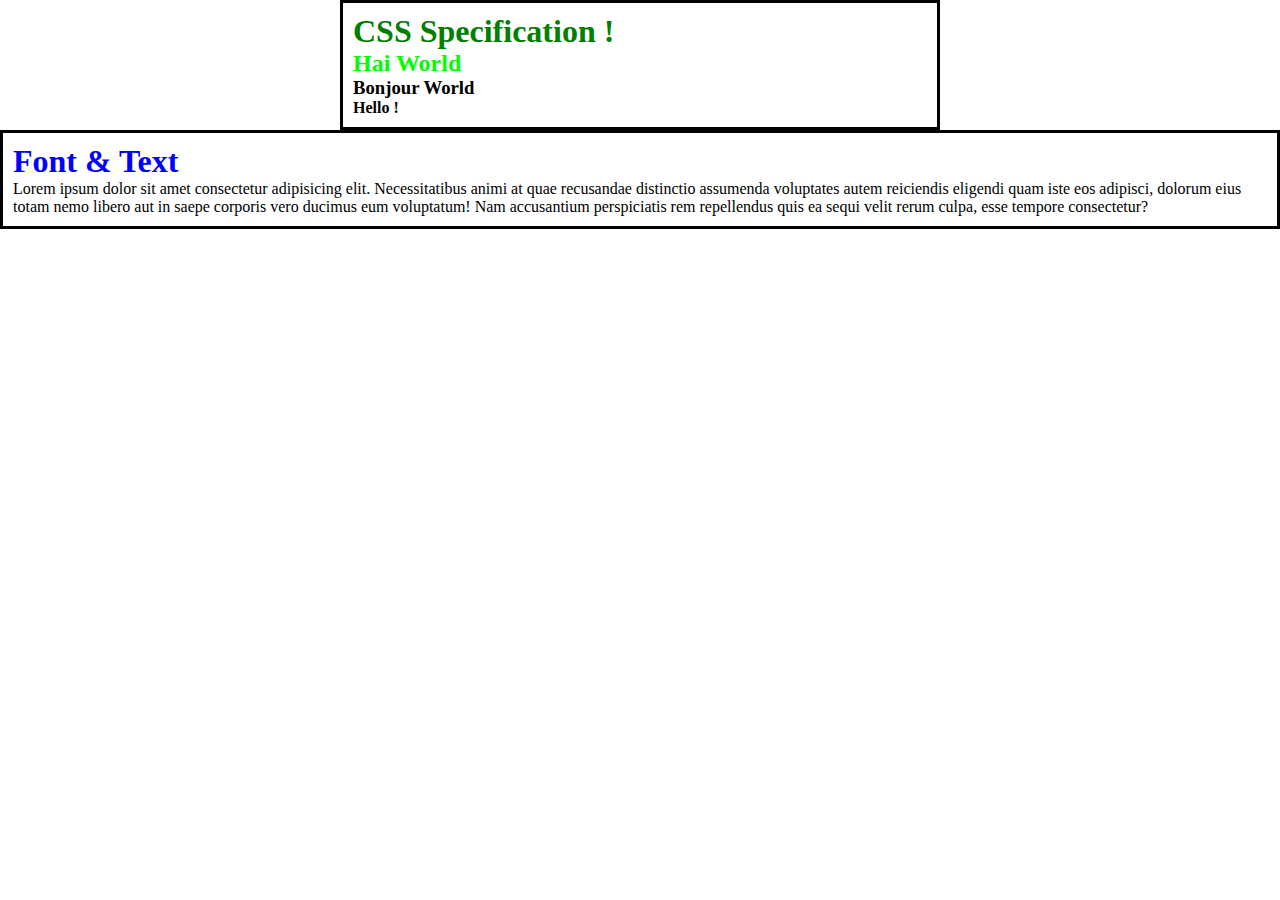
==== index.html @ 728384ba "first commit" ====
<!DOCTYPE html>
<html lang="en">
  <head>
    <meta charset="UTF-8" />
    <meta http-equiv="X-UA-Compatible" content="IE=edge" />
    <meta name="viewport" content="width=device-width, initial-scale=1.0" />
    <title>Document</title>
    <link rel="stylesheet" href="index.css">
  </head>
  <body>
    <div class="container">
      <div class="box">
        <h1 style="color: green;">CSS Specification !</h1>
        <h2 class="hai">Hai World</h2>
        <h3 id="bonjour">Bonjour World</h3>
        <div class="container">
          <h4 class="class-hello" id="id-hello">Hello !</h4>
        </div>
      </div>
    </div>

    <div class="box">
      <h1>Font & Text</h1>
      <p class="font">Lorem ipsum dolor sit amet consectetur adipisicing elit. Necessitatibus animi at quae recusandae distinctio assumenda voluptates autem reiciendis eligendi quam iste eos adipisci, dolorum eius totam nemo libero aut in saepe corporis vero ducimus eum voluptatum! Nam accusantium perspiciatis rem repellendus quis ea sequi velit rerum culpa, esse tempore consectetur?</p>
    </div>
  </body>
</html>
---- index.css ----
* {
  margin: 0px;
  padding: 0px;
}

.container {
  width: 600px;
  margin: auto;
}

.box {
  border: 3px solid black;
  padding: 10px;
}

h1 {
  color: blue;
}

.hai {
  color: lime;
}

.bonjour {
  color: brown;
}

/* .class-hello {

} */
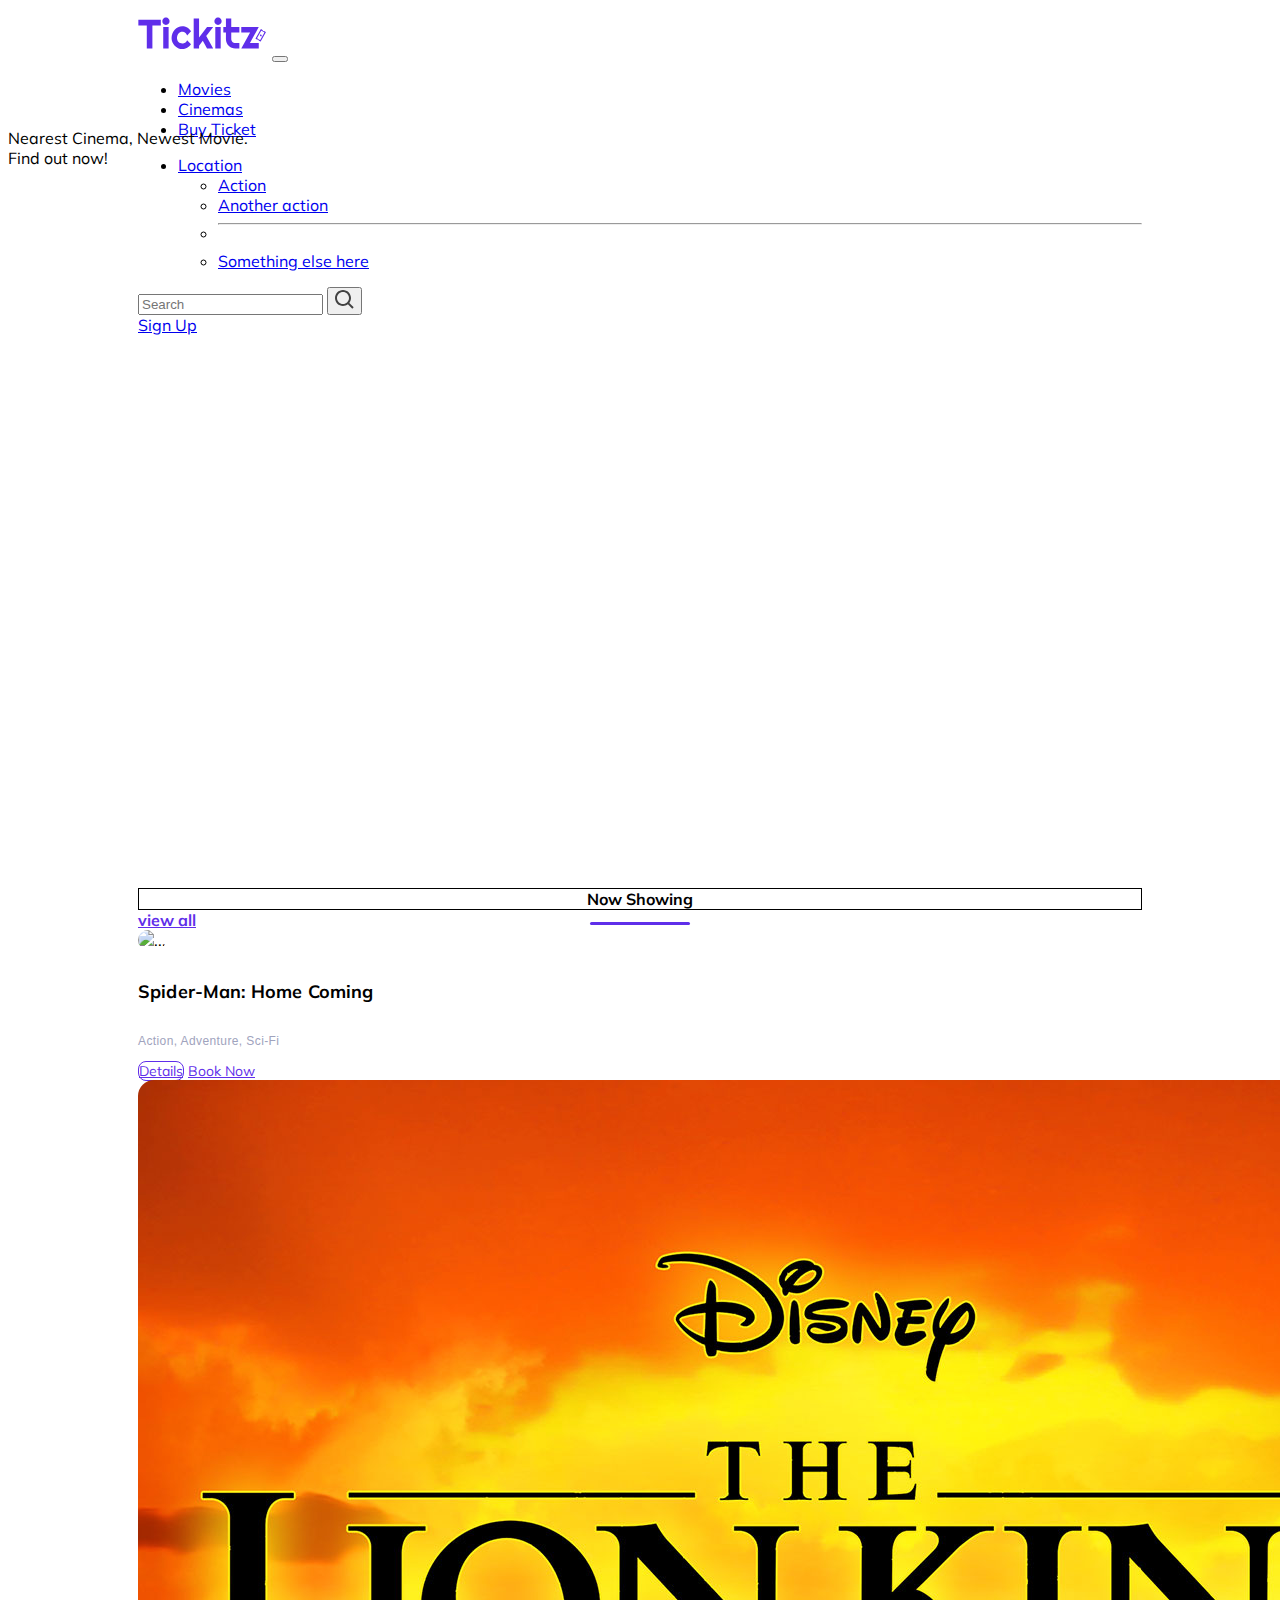
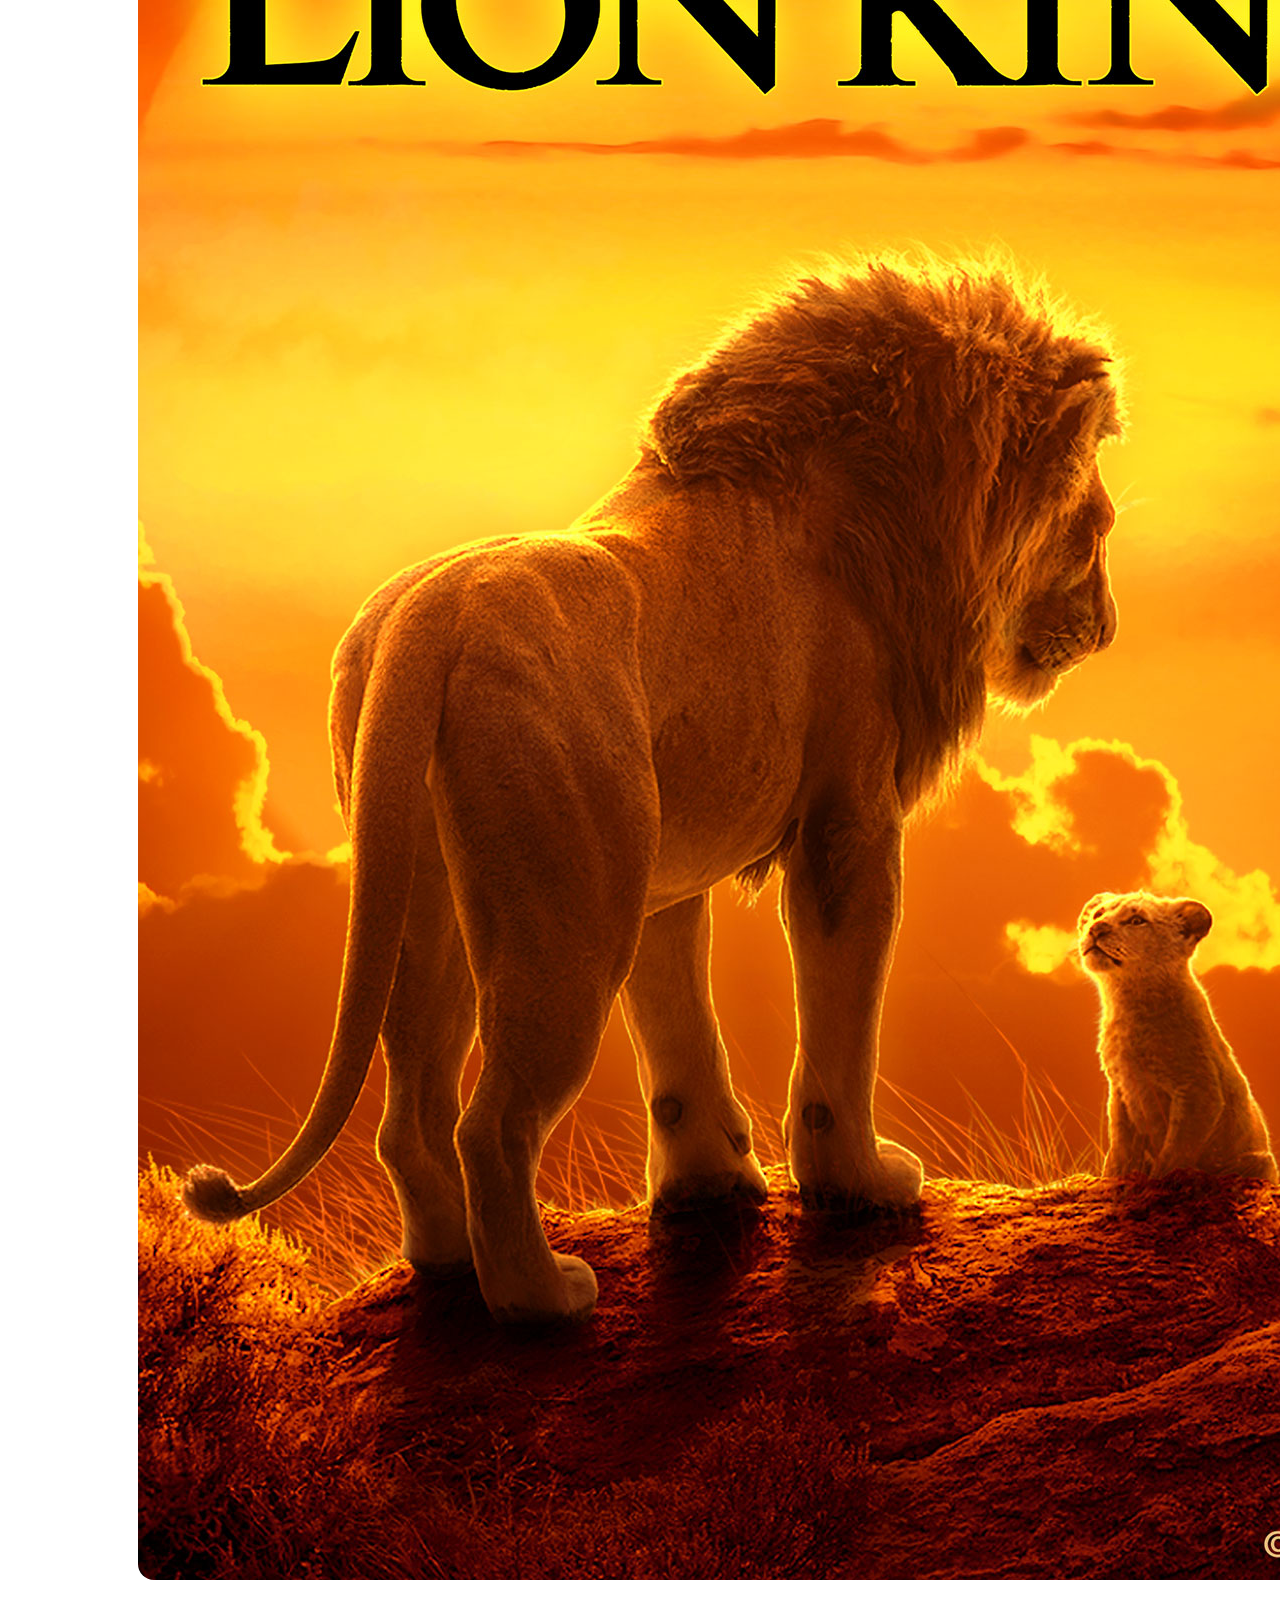
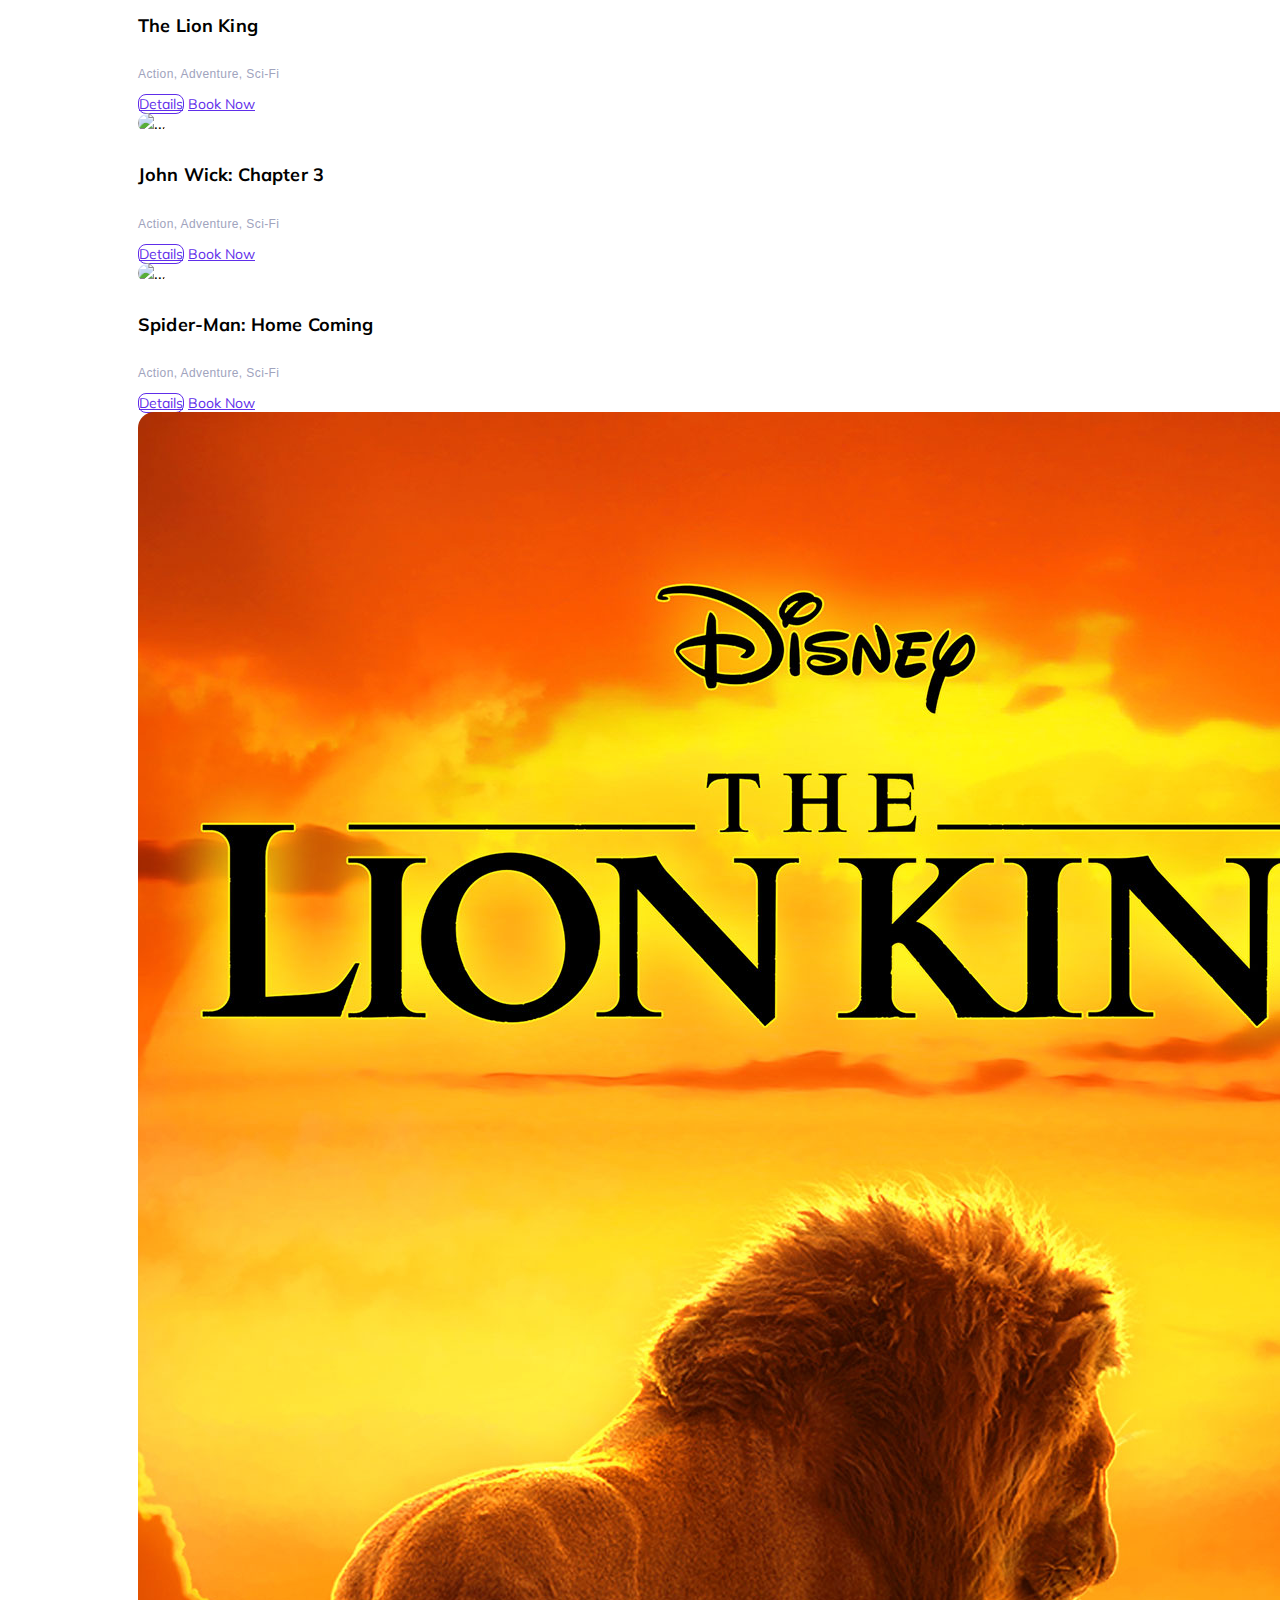
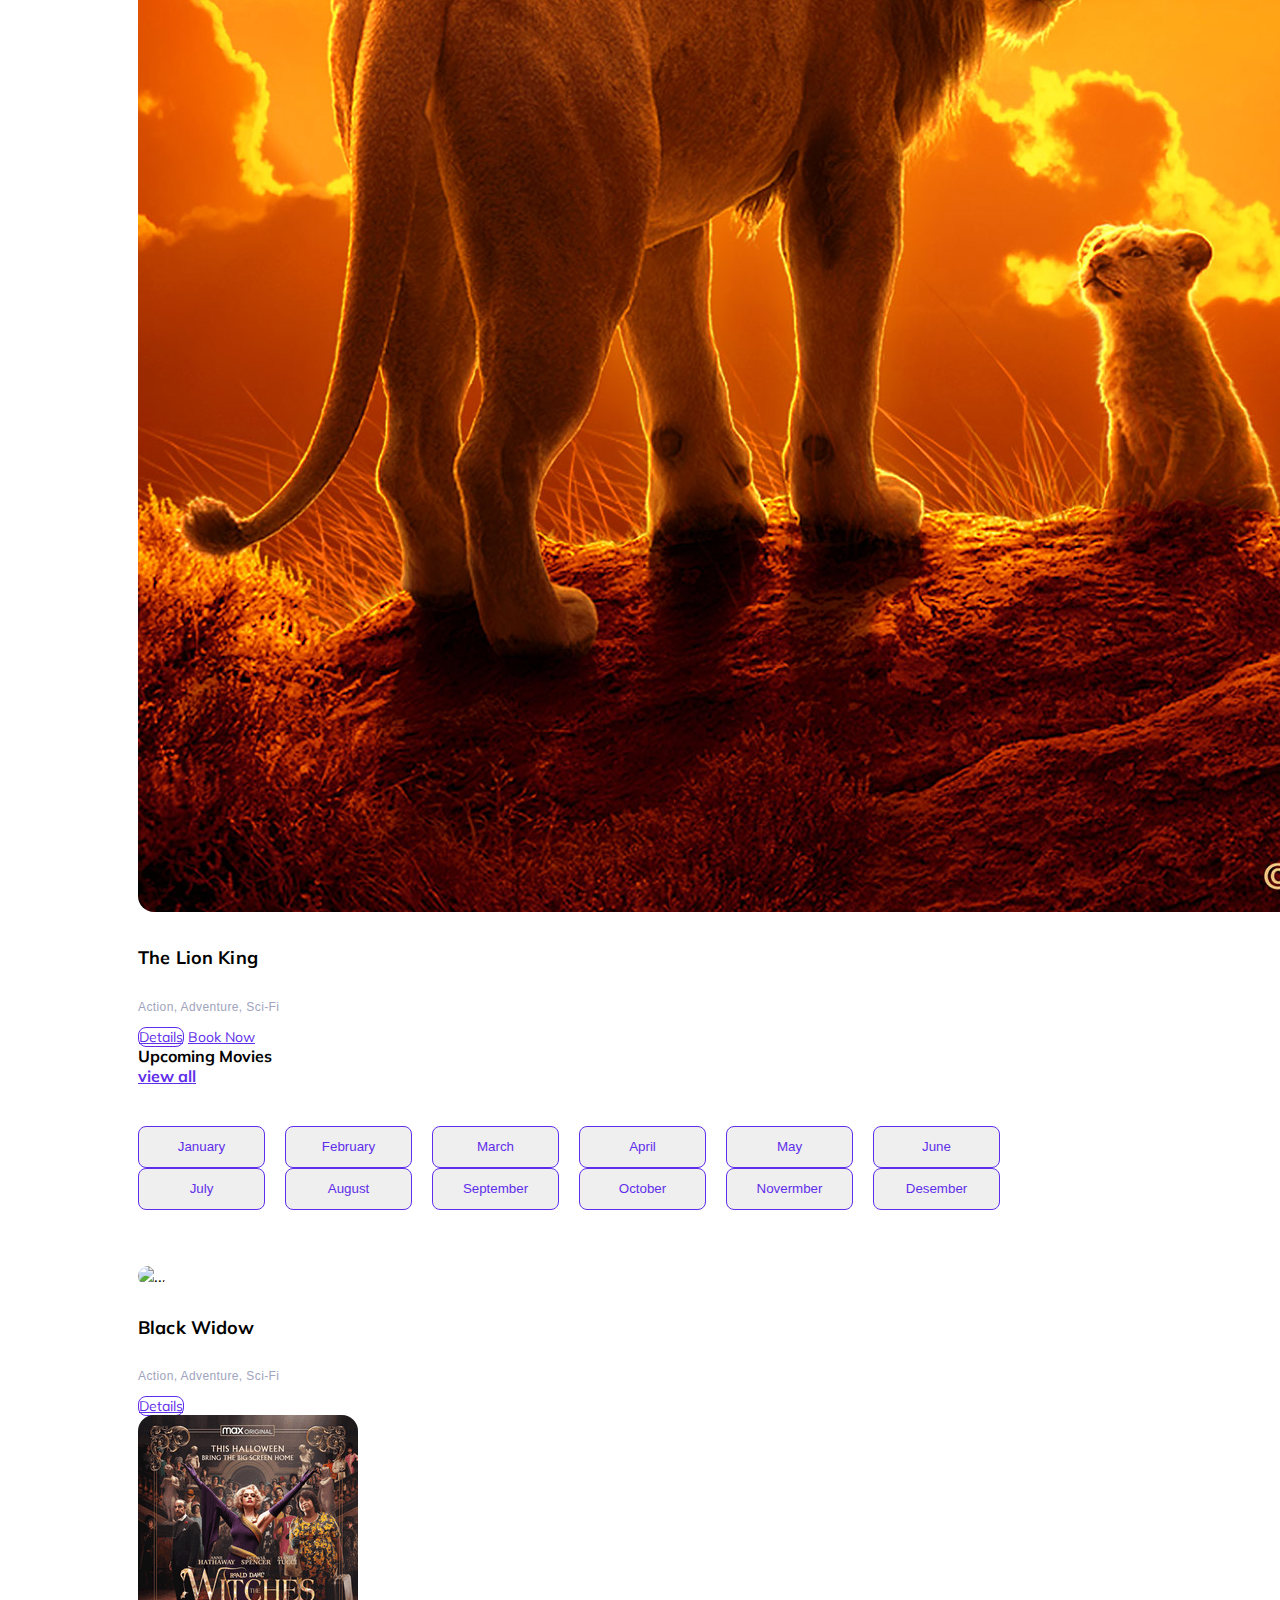
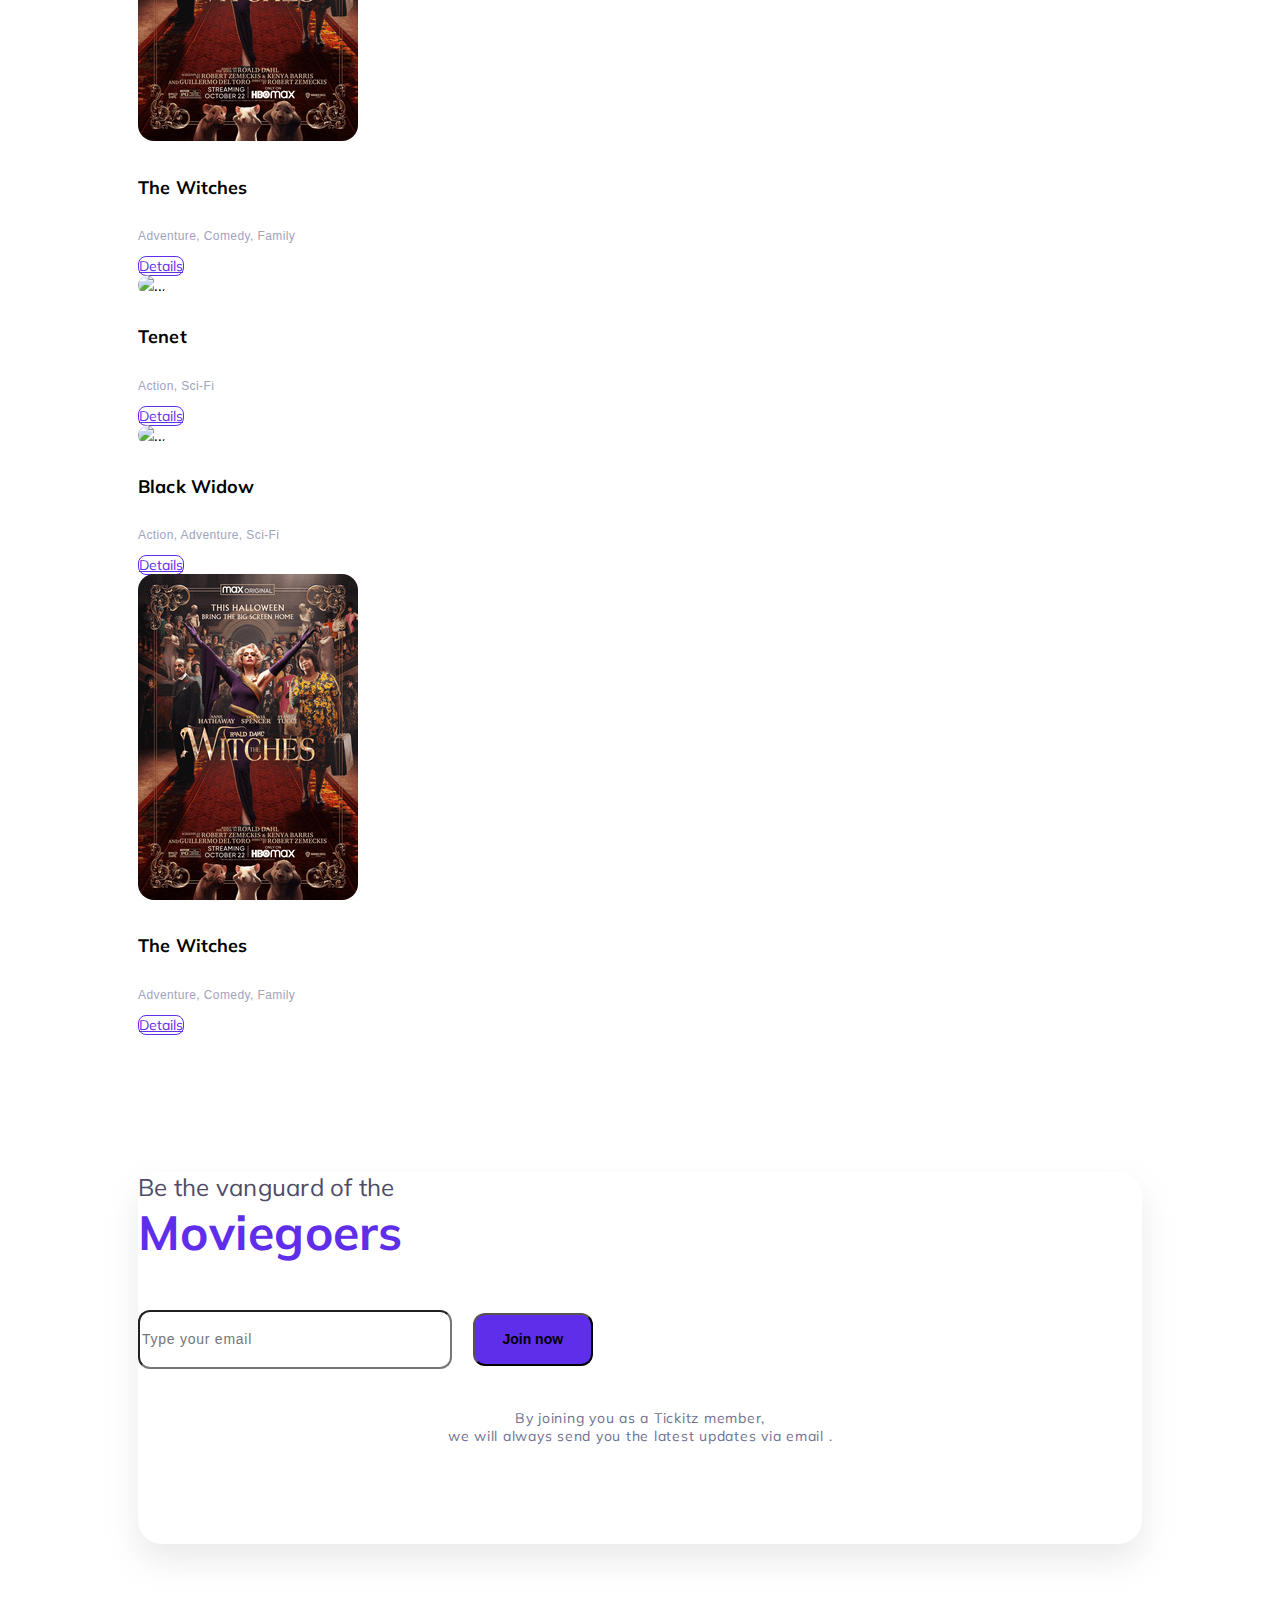
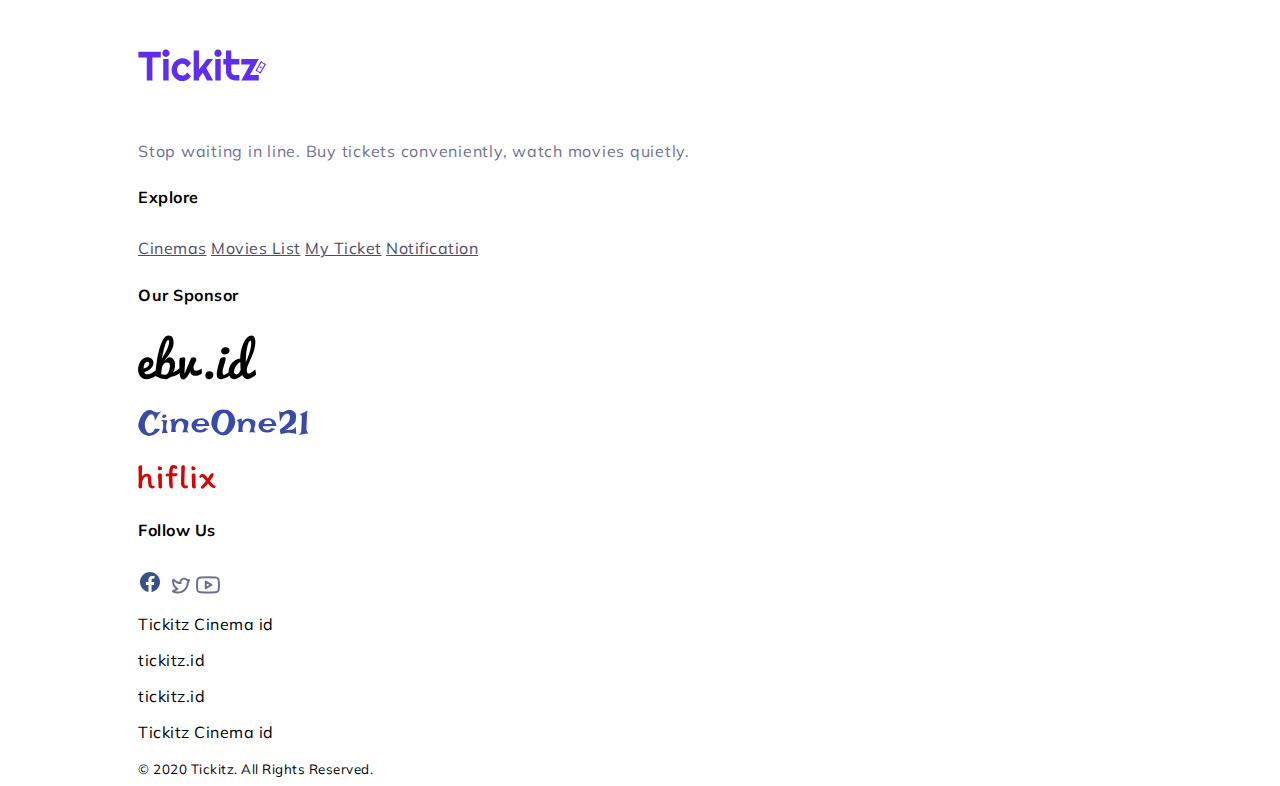
==== commit 3ae415eb: "Tickitz" ====
--- a/index.html
+++ b/index.html
@@ -1,27 +1,375 @@
 <!DOCTYPE html>
 <html lang="en">
   <head>
-    <meta charset="UTF-8" />
-    <meta http-equiv="X-UA-Compatible" content="IE=edge" />
-    <meta name="viewport" content="width=device-width, initial-scale=1.0" />
-    <title>Document</title>
-    <link rel="stylesheet" href="index.css">
+    <!-- Required meta tags -->
+    <meta charset="utf-8" />
+    <meta name="viewport" content="width=device-width, initial-scale=1" />
+
+    <!-- Bootstrap CSS -->
+    <link
+      href="https://cdn.jsdelivr.net/npm/bootstrap@5.0.0-beta3/dist/css/bootstrap.min.css"
+      rel="stylesheet"
+      integrity="sha384-eOJMYsd53ii+scO/bJGFsiCZc+5NDVN2yr8+0RDqr0Ql0h+rP48ckxlpbzKgwra6"
+      crossorigin="anonymous"
+    />
+
+    <title>Home Page - Tickitz</title>
+
+    <!-- My CSS -->
+    <link rel="stylesheet" href="./assets/css/index.css" />
+
+    <!-- Fonts Link -->
+    <link rel="preconnect" href="https://fonts.gstatic.com" />
+    <link rel="preconnect" href="https://fonts.gstatic.com" />
+    <link
+      href="https://fonts.googleapis.com/css2?family=Inter:wght@400;500;600&family=Mulish:wght@400;600;700&display=swap"
+      rel="stylesheet"
+    />
   </head>
   <body>
-    <div class="container">
-      <div class="box">
-        <h1 style="color: green;">CSS Specification !</h1>
-        <h2 class="hai">Hai World</h2>
-        <h3 id="bonjour">Bonjour World</h3>
-        <div class="container">
-          <h4 class="class-hello" id="id-hello">Hello !</h4>
-        </div>
+    <!-- UNSIGNED NAVBAR -->
+    <nav class="navbar navbar-expand-lg navbar-light bg-light">
+      <div class="container-fluid navbar-container">
+        <a class="navbar-brand" href="#"
+          ><img src="./assets/icons/Tickitz 1.svg" alt="tickitz"
+        /></a>
+        <button
+          class="navbar-toggler"
+          type="button"
+          data-bs-toggle="collapse"
+          data-bs-target="#navbarSupportedContent"
+          aria-controls="navbarSupportedContent"
+          aria-expanded="false"
+          aria-label="Toggle navigation"
+        >
+          <span class="navbar-toggler-icon"></span>
+        </button>
+        <div class="collapse navbar-collapse" id="navbarSupportedContent">
+          <ul class="navbar-nav me-auto mb-2 mb-lg-0">
+            <li class="nav-item">
+              <a class="nav-link menu" aria-current="page" href="#">Movies</a>
+            </li>
+            <li class="nav-item">
+              <a class="nav-link menu" href="#">Cinemas</a>
+            </li>
+            <li class="nav-item">
+              <a class="nav-link menu" href="#">Buy Ticket</a>
+            </li>
+          </ul>
+          <ul class="navbar-nav">
+            <li class="nav-item dropdown">
+              <a
+                class="nav-link dropdown-toggle"
+                href="#"
+                id="navbarDropdown"
+                role="button"
+                data-bs-toggle="dropdown"
+                aria-expanded="false"
+              >
+                Location
+              </a>
+              <ul class="dropdown-menu" aria-labelledby="navbarDropdown">
+                <li><a class="dropdown-item" href="#">Action</a></li>
+                <li><a class="dropdown-item" href="#">Another action</a></li>
+                <li><hr class="dropdown-divider" /></li>
+                <li>
+                  <a class="dropdown-item" href="#">Something else here</a>
+                </li>
+              </ul>
+            </li>
+          </ul>
+          <form class="d-flex search">
+            <input
+              class="form-control"
+              type="search"
+              placeholder="Search"
+              aria-label="Search"
+            />
+            <button class="btn" type="submit">
+              <img src="./assets/icons/search-icon.svg" alt="" />
+            </button>
+          </form>
+          <a class="btn btn-primary btn-sign-up" href="#" role="button"
+            >Sign Up</a
+          >
+        </div>
+      </div>
+    </nav>
+    <!-- END OF NAVBAR -->
+
+    <!-- HERO -->
+    <div class="hero-section d-flex flex-lg-row flex-column">
+      <div
+        class="d-flex align-items-lg-center justify-content-lg-center w-100 w-lg-50 left-section"
+      >
+        <p>Nearest Cinema, Newest Movie.<br /><span>Find out now!</span></p>
+      </div>
+      <div
+        class="d-flex align-items-center justify-content-center w-100 w-lg-50 right-section"
+      >
+        <div class="box1"></div>
+        <div class="box2"></div>
+        <div class="box3"></div>
       </div>
     </div>
-
-    <div class="box">
-      <h1>Font & Text</h1>
-      <p class="font">Lorem ipsum dolor sit amet consectetur adipisicing elit. Necessitatibus animi at quae recusandae distinctio assumenda voluptates autem reiciendis eligendi quam iste eos adipisci, dolorum eius totam nemo libero aut in saepe corporis vero ducimus eum voluptatum! Nam accusantium perspiciatis rem repellendus quis ea sequi velit rerum culpa, esse tempore consectetur?</p>
-    </div>
+    <!-- END OF HERO -->
+
+    <!-- NOW SHOWING -->
+    <section class="d-flex flex-column now-showing">
+      <div class="d-flex align-items-center justify-content-between w-100">
+        <h4>Now Showing</h4>
+        <a class="text-decoration-none btn-view-all" href="">view all</a>
+      </div>
+      <div class="d-flex overflow-auto now-showing-list">
+        <div class="card d-flex align-items-center text-center">
+          <img
+            src="./assets/img/spiderman-home-coming.png"
+            class="card-img-top"
+            alt="..."
+          />
+          <div class="card-body">
+            <h5 class="card-title text-center">Spider-Man: Home Coming</h5>
+            <p class="card-text">Action, Adventure, Sci-Fi</p>
+            <a href="#" class="btn btn-outline-primary">Details</a>
+            <a href="#" class="btn btn-primary">Book Now</a>
+          </div>
+        </div>
+        <div class="card d-flex align-items-center text-center">
+          <img
+            src="./assets/img/the-lion-king.png"
+            class="card-img-top"
+            alt="..."
+          />
+          <div class="card-body">
+            <h5 class="card-title text-center">The Lion King</h5>
+            <p class="card-text">Action, Adventure, Sci-Fi</p>
+            <a href="#" class="btn btn-outline-primary">Details</a>
+            <a href="#" class="btn btn-primary">Book Now</a>
+          </div>
+        </div>
+        <div class="card d-flex align-items-center text-center">
+          <img
+            src="./assets/img/john-wick-3.png"
+            class="card-img-top"
+            alt="..."
+          />
+          <div class="card-body">
+            <h5 class="card-title text-center">John Wick: Chapter 3</h5>
+            <p class="card-text">Action, Adventure, Sci-Fi</p>
+            <a href="#" class="btn btn-outline-primary">Details</a>
+            <a href="#" class="btn btn-primary">Book Now</a>
+          </div>
+        </div>
+        <div class="card d-flex align-items-center text-center">
+          <img
+            src="./assets/img/spiderman-home-coming.png"
+            class="card-img-top"
+            alt="..."
+          />
+          <div class="card-body">
+            <h5 class="card-title text-center">Spider-Man: Home Coming</h5>
+            <p class="card-text">Action, Adventure, Sci-Fi</p>
+            <a href="#" class="btn btn-outline-primary">Details</a>
+            <a href="#" class="btn btn-primary">Book Now</a>
+          </div>
+        </div>
+        <div class="card d-flex align-items-center text-center">
+          <img
+            src="./assets/img/the-lion-king.png"
+            class="card-img-top"
+            alt="..."
+          />
+          <div class="card-body">
+            <h5 class="card-title text-center">The Lion King</h5>
+            <p class="card-text">Action, Adventure, Sci-Fi</p>
+            <a href="#" class="btn btn-outline-primary">Details</a>
+            <a href="#" class="btn btn-primary">Book Now</a>
+          </div>
+        </div>
+      </div>
+    </section>
+    <!-- END OF NOW SHOWING -->
+
+    <!-- UPCOMING MOVIES -->
+    <section class="d-flex flex-column upcoming-movies">
+      <div class="d-flex align-items-center justify-content-between w-100">
+        <h4>Upcoming Movies</h4>
+        <a class="text-decoration-none btn-view-all" href="">view all</a>
+      </div>
+      <div class="d-flex overflow-auto months-list">
+        <button type="button" class="btn btn-outline-primary">January</button>
+        <button type="button" class="btn btn-outline-primary">February</button>
+        <button type="button" class="btn btn-outline-primary">March</button>
+        <button type="button" class="btn btn-outline-primary">April</button>
+        <button type="button" class="btn btn-outline-primary">May</button>
+        <button type="button" class="btn btn-outline-primary">June</button>
+        <button type="button" class="btn btn-outline-primary">July</button>
+        <button type="button" class="btn btn-outline-primary">August</button>
+        <button type="button" class="btn btn-outline-primary">September</button>
+        <button type="button" class="btn btn-outline-primary">October</button>
+        <button type="button" class="btn btn-outline-primary">Novermber</button>
+        <button type="button" class="btn btn-outline-primary">Desember</button>
+      </div>
+      <div class="d-flex overflow-auto upcoming-list">
+        <div class="card d-flex align-items-center text-center">
+          <img
+            src="./assets/img/black-widow.png"
+            class="card-img-top"
+            alt="..."
+          />
+          <div class="card-body">
+            <h5 class="card-title">Black Widow</h5>
+            <p class="card-text">Action, Adventure, Sci-Fi</p>
+            <a href="#" class="btn btn-outline-primary">Details</a>
+          </div>
+        </div>
+        <div class="card d-flex align-items-center text-center">
+          <img
+            src="./assets/img/the-witches.png"
+            class="card-img-top"
+            alt="..."
+          />
+          <div class="card-body">
+            <h5 class="card-title">The Witches</h5>
+            <p class="card-text">Adventure, Comedy, Family</p>
+            <a href="#" class="btn btn-outline-primary">Details</a>
+          </div>
+        </div>
+        <div class="card d-flex align-items-center text-center">
+          <img src="./assets/img/tenet.png" class="card-img-top" alt="..." />
+          <div class="card-body">
+            <h5 class="card-title">Tenet</h5>
+            <p class="card-text">Action, Sci-Fi</p>
+            <a href="#" class="btn btn-outline-primary">Details</a>
+          </div>
+        </div>
+        <div class="card d-flex align-items-center text-center">
+          <img
+            src="./assets/img/black-widow.png"
+            class="card-img-top"
+            alt="..."
+          />
+          <div class="card-body">
+            <h5 class="card-title">Black Widow</h5>
+            <p class="card-text">Action, Adventure, Sci-Fi</p>
+            <a href="#" class="btn btn-outline-primary">Details</a>
+          </div>
+        </div>
+        <div class="card d-flex align-items-center text-center">
+          <img
+            src="./assets/img/the-witches.png"
+            class="card-img-top"
+            alt="..."
+          />
+          <div class="card-body">
+            <h5 class="card-title">The Witches</h5>
+            <p class="card-text">Adventure, Comedy, Family</p>
+            <a href="#" class="btn btn-outline-primary">Details</a>
+          </div>
+        </div>
+      </div>
+    </section>
+    <!-- END OF UPCOMING MOVIES -->
+
+    <!-- JOIN A MEMBER -->
+    <section
+      class="d-flex flex-column align-items-md-center justify-content-center join-a-member"
+    >
+      <p>Be the vanguard of the<br /><span>Moviegoers</span></p>
+      <form class="d-flex flex-column flex-md-row">
+        <input
+          type="email"
+          class="form-control input-email"
+          id="input-email"
+          placeholder="Type your email"
+        />
+        <button type="submit" class="btn btn-primary btn-join-now">
+          Join now
+        </button>
+      </form>
+      <p>
+        By joining you as a Tickitz member,<br />
+        we will always send you the latest updates via email .
+      </p>
+    </section>
+    <!-- END OF JOIN A MEMBER -->
+
+    <footer class="footer">
+      <div class="container-fluid p-0">
+        <div class="row row-cols-1 row-cols-lg-4 m-0">
+          <div class="col-12 col-lg-4 p-0 footer-left">
+            <img src="./assets/icons/Tickitz 1.svg" alt="" />
+            <p>
+              Stop waiting in line. Buy tickets conveniently, watch movies
+              quietly.
+            </p>
+          </div>
+          <div class="col-12 col-lg-2 d-flex flex-column p-0 explore">
+            <h5>Explore</h5>
+            <div class="d-flex flex-wrap flex-row flex-md-column explore-link">
+              <a href="" class="text-decoration-none">Cinemas</a>
+              <a href="" class="text-decoration-none">Movies List</a>
+              <a href="" class="text-decoration-none">My Ticket</a>
+              <a href="" class="text-decoration-none">Notification</a>
+            </div>
+          </div>
+          <div class="col-12 col-lg-3 p-0 sponsor">
+            <h5>Our Sponsor</h5>
+            <div class="d-flex flex-wrap flex-row flex-md-column">
+              <div class="sponsor-logo-container">
+                <img
+                  src="./assets/img/ebu-id-logo.svg"
+                  alt=""
+                  class="sponsor-ebu"
+                />
+              </div>
+              <div class="sponsor-logo-container d-flex align-items-end">
+                <img
+                  src="./assets/img/cine-one-21-logo.svg"
+                  alt=""
+                  class="sponsor-cine-one"
+                />
+              </div>
+              <div class="sponsor-logo-container d-flex align-items-end">
+                <img
+                  src="./assets/img/hiflix-logo.svg"
+                  alt=""
+                  class="sponsor-hiflix"
+                />
+              </div>
+            </div>
+          </div>
+          <div class="col p-0 follow-us">
+            <h5>Follow Us</h5>
+            <div class="d-flex footer-right">
+              <div
+                class="d-flex flex-row flex-lg-column align-items-center social-icons"
+              >
+                <img src="./assets/icons/bx_bxl-facebook-circle.svg" alt="" />
+                <img src="./assets/icons/bx_bxl-instagram.svg" alt="" />
+                <img src="./assets/icons/twitter-icon.svg" alt="" />
+                <img src="./assets/icons/youtube-icon.svg" alt="" />
+              </div>
+              <div class="d-flex flex-lg-column social-usernames">
+                <p>Tickitz Cinema id</p>
+                <p>tickitz.id</p>
+                <p>tickitz.id</p>
+                <p>Tickitz Cinema id</p>
+              </div>
+            </div>
+          </div>
+        </div>
+        <small class="d-flex justify-content-lg-center copyright"
+          >© 2020 Tickitz. All Rights Reserved.</small
+        >
+      </div>
+    </footer>
+
+    <!-- BOOTSTRAP SCRIPT -->
+    <script
+      src="https://cdn.jsdelivr.net/npm/bootstrap@5.0.0-beta3/dist/js/bootstrap.bundle.min.js"
+      integrity="sha384-JEW9xMcG8R+pH31jmWH6WWP0WintQrMb4s7ZOdauHnUtxwoG2vI5DkLtS3qm9Ekf"
+      crossorigin="anonymous"
+    ></script>
   </body>
 </html>
--- a/assets/css/index.css
+++ b/assets/css/index.css
@@ -0,0 +1,292 @@
+/* GLOBAL STYLING */
+body {
+  font-family: 'Mulish', sans-serif;
+}
+
+h4 {
+  font-weight: 700;
+}
+
+.btn-view-all {
+  font-weight: 700;
+}
+
+.btn-outline-primary {
+  border: 1px solid #5F2EEA !important;
+}
+
+.btn-outline-primary:hover {
+  color: #FFFFFF !important;
+}
+
+.btn-outline-primary:hover, .btn-join-now {
+  background-color: #5F2EEA !important;
+}
+
+/* MULTIPLE ELEMENT STYLING */
+.navbar, .footer {
+  margin-right: 130px;
+  margin-left: 130px;
+}
+
+.jumbotron, .now-showing, .upcoming-movies, .join-a-member {
+  margin-right: 130px;
+  margin-left: 130px;
+}
+
+.jumbotron .box1, .box2, .box3 {
+  /* border: 1px solid black; */
+  width: 107px;
+  height: 352px;
+  filter: drop-shadow(8px 16px 30px rgba(0, 0, 0, 0.3));
+  border-radius: 10px;
+}
+
+.join-a-member span, .jumbotron span, .months-list .btn, .card-body .btn, .btn-view-all {
+  color: #5F2EEA;
+}
+
+.join-a-member span, .jumbotron span {
+  font-weight: 700;
+  font-size: 56px;
+}
+
+.join-a-member, footer {
+  letter-spacing: 0.5px;
+}
+
+.jumbotron .left-section p, .card-text, .input-email {
+  color: #A0A3BD;
+}
+
+.card-text, .btn-join-now {
+  font-family: 'Open Sans', sans-serif;
+}
+
+/* NAV STYLING*/
+.navbar {
+  padding-top: 0;
+  padding-bottom: 0;
+  height: 104px;
+  background-color: #FFFFFF !important;
+}
+
+/* JUMBOTRON STYLING */
+.jumbotron {
+  margin-top: 80px;
+  margin-bottom: 205px;
+}
+
+.jumbotron .box1 {
+  background-image: url("../assets/img/spiderman.png");
+  background-position: center;
+  background-size: cover;
+  background-repeat: no-repeat;
+}
+
+.jumbotron .box2 {
+  margin-right:24px;
+  margin-left:24px;
+  margin-bottom: 72px;
+  background-image: url("../assets/img/lion-king.png");
+  background-position: center;
+  background-size: cover;
+  background-repeat: no-repeat;
+}
+
+.jumbotron .box3 {
+  margin-bottom: 144px;
+  background-image: url("../assets/img/ad225c70f9deb342f75d7fa7b019f397.png");
+  background-position: center;
+  background-size: cover;
+  background-repeat: no-repeat;
+}
+
+/* NOW SHOWING STYLING */
+.now-showing h4 {
+  position: relative;
+  display: flex;
+  justify-content: center;
+  border: 1px solid black;
+}
+
+.now-showing h4::after {
+  content: "";
+  width: 100px;
+  height: 3px;
+  border-radius: 50px;
+  background-color: #5F2EEA;
+  display: block;
+  position: absolute;
+  bottom: -16px;
+  margin: 0 auto;
+}
+
+/* UPCOMING MOVIES STYLING */
+h1, h2, h3, h4 {
+  margin: 0;
+}
+
+/* .month-based {
+  display: flex;
+  overflow: auto;
+} */
+
+.months-list {
+  margin-top: 40px;
+  margin-bottom: 56px;
+}
+
+.months-list::-webkit-scrollbar, .movies-list::-webkit-scrollbar {
+  display: none;
+}
+
+.months-list .btn {
+  height: 42px;
+  width: 127px;
+  margin-right: 16px;
+  border-radius: 8px;
+  flex: 0 0 auto;
+}
+
+.months-list .btn:active {
+  box-shadow: 0px 8px 30px rgba(95, 46, 234, 0.3);
+}
+
+.month-list .btn:focus {
+  background-color: #FFFFFF;
+}
+
+.movies-list .card {
+  width: 223px;
+  height: 452px;
+  padding: 32px;
+  margin-right: 24px;
+  border-radius: 24px;
+  flex: 0 0 auto;
+}
+
+.card .card-img-top {
+  border-radius: 16px;
+}
+
+.card-title {
+  font-size: 18px;
+  font-weight: 700;
+  letter-spacing: 0.15px;
+}
+
+.card-text {
+  font-size: 12px;
+  font-weight: 400;
+  letter-spacing: 0.4px;
+}
+
+.card-body .btn {
+  width: 159px;
+  height: 33px;
+  font-size: 14px;
+  margin-top: 40px;
+  border-radius: 8px;
+}
+
+/* JOIN MEMBER STYLING */
+.join-a-member {
+  /* border: 1px solid black; */
+  height: 372px;
+  border-radius: 24px;
+  margin-top: 138px;
+  margin-bottom: 96px;
+  box-shadow: 0px 16px 32px rgba(186, 186, 186, 0.3);
+}
+
+.input-email {
+  width: 306px;
+  margin-right: 16px;
+}
+
+.btn-join-now {
+  width: 120px;
+  font-weight: 600;
+}
+
+.input-email, .btn-join-now {
+  height: 53px;
+  border-radius: 12px;
+}
+
+.input-email, .join-a-member {
+  letter-spacing: 0.75px;
+}
+
+.input-email, .join-a-member, .btn-join-now {
+  font-size: 14px;
+}
+
+.join-a-member span {
+  font-size: 48px;
+}
+
+.join-a-member form {
+  margin: 48px 0 40px 0;
+}
+
+.join-a-member p:first-child {
+  color: #4E4B66;
+  font-size: 24px;
+  font-weight: 400;
+  /* line-height: 54.72px; */
+  letter-spacing: 0.25px;
+  margin-bottom: 0;
+}
+
+.join-a-member p:last-child {
+  color: #6E7191;
+  text-align: center;
+}
+/* ==================== */
+
+/* FOOTER STYLING*/
+h5 {
+  margin-bottom: 30.54px;
+  font-weight: 700;
+  color: #000000;
+}
+
+.sponsor-ebu {
+  height: 44.85px;
+}
+
+.sponsor-cine-one {
+  height: 26.52px;
+  margin: 25px 0;
+}
+
+.sponsor-hiflix {
+  height: 24.51px;
+}
+
+/* .sponsor-ebu h5, .sponsor-cine-one h5, .sponsor-hiflix h5 {
+  font-weight: 600 !important;
+} */
+
+.footer-left img {
+  margin-bottom: 29.87px;
+}
+
+.footer-left p, h5 {
+  font-size: 16px;
+}
+
+.footer-left p {
+  color: #6E7191;
+  letter-spacing: 0.75px;
+}
+
+.explore a {
+  margin-bottom: 14.7px;
+}
+
+.explore a, .container p {
+  color: #4E4B66;
+}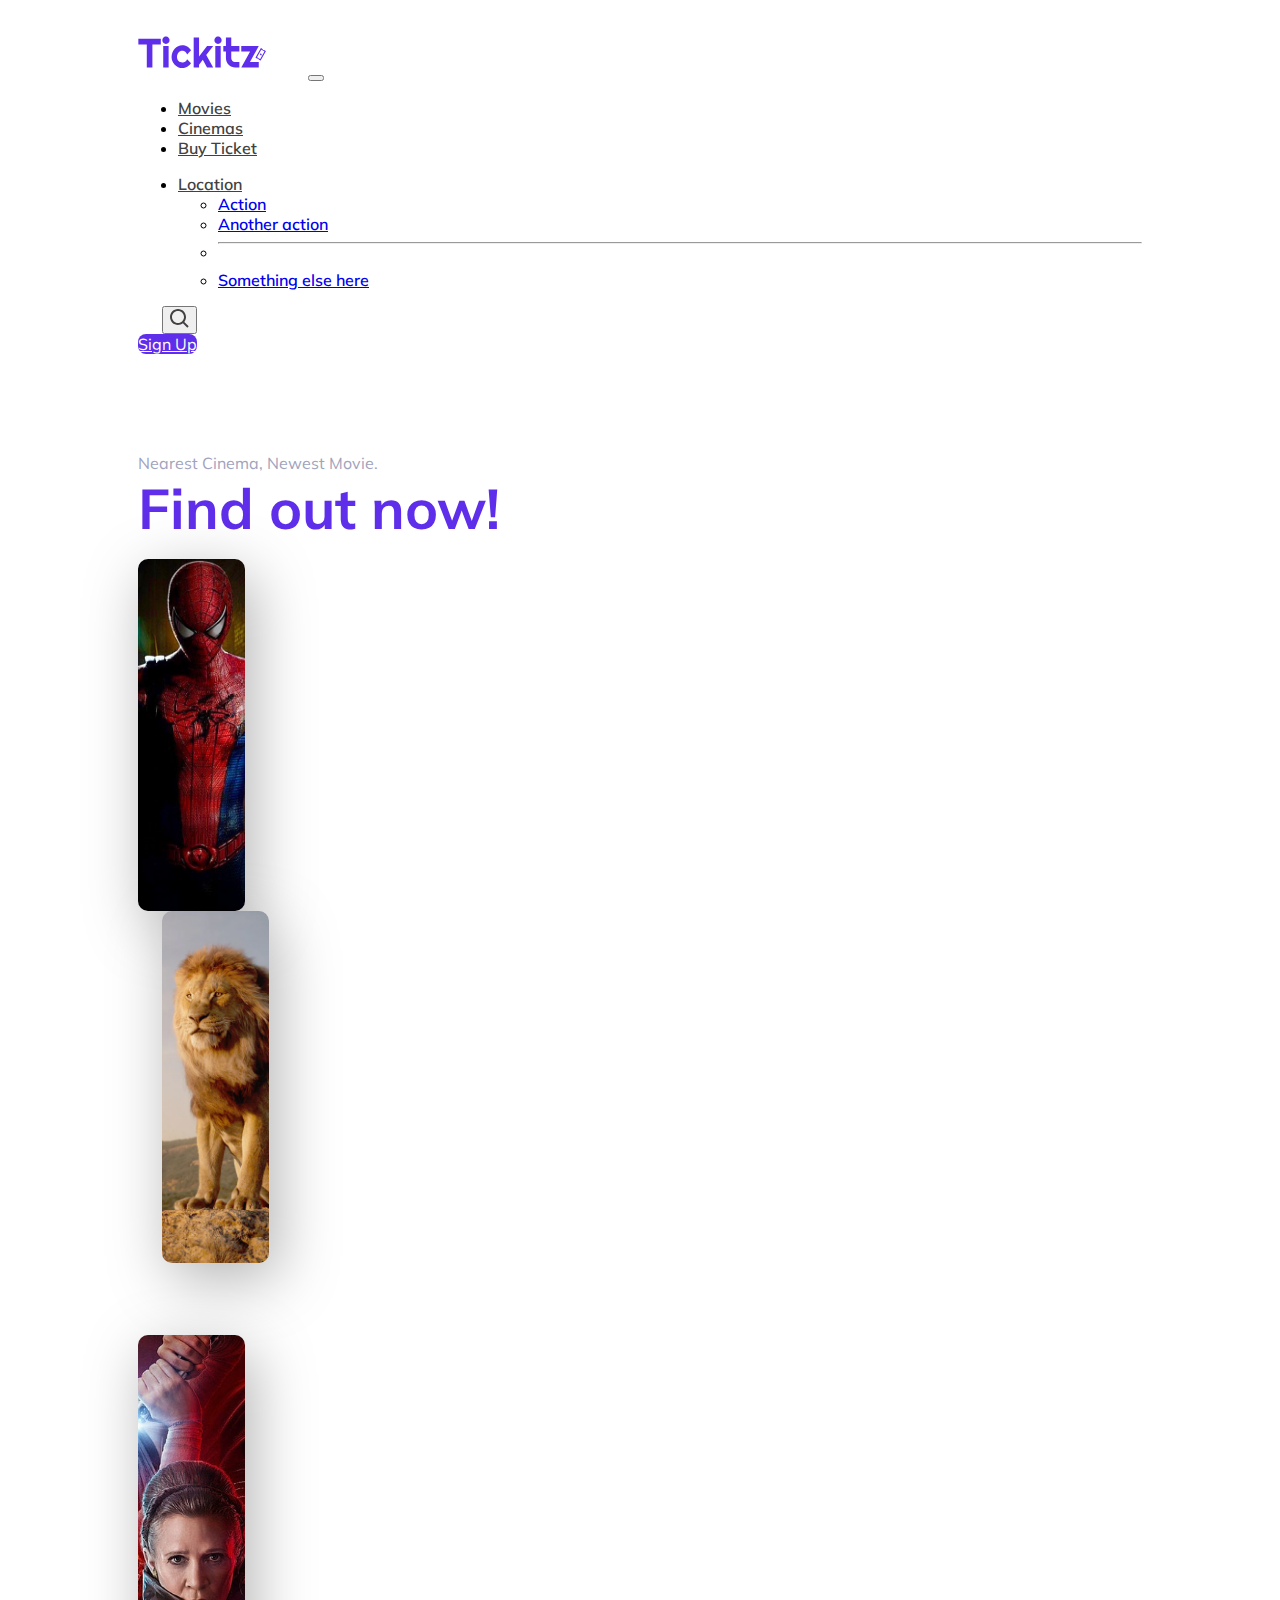
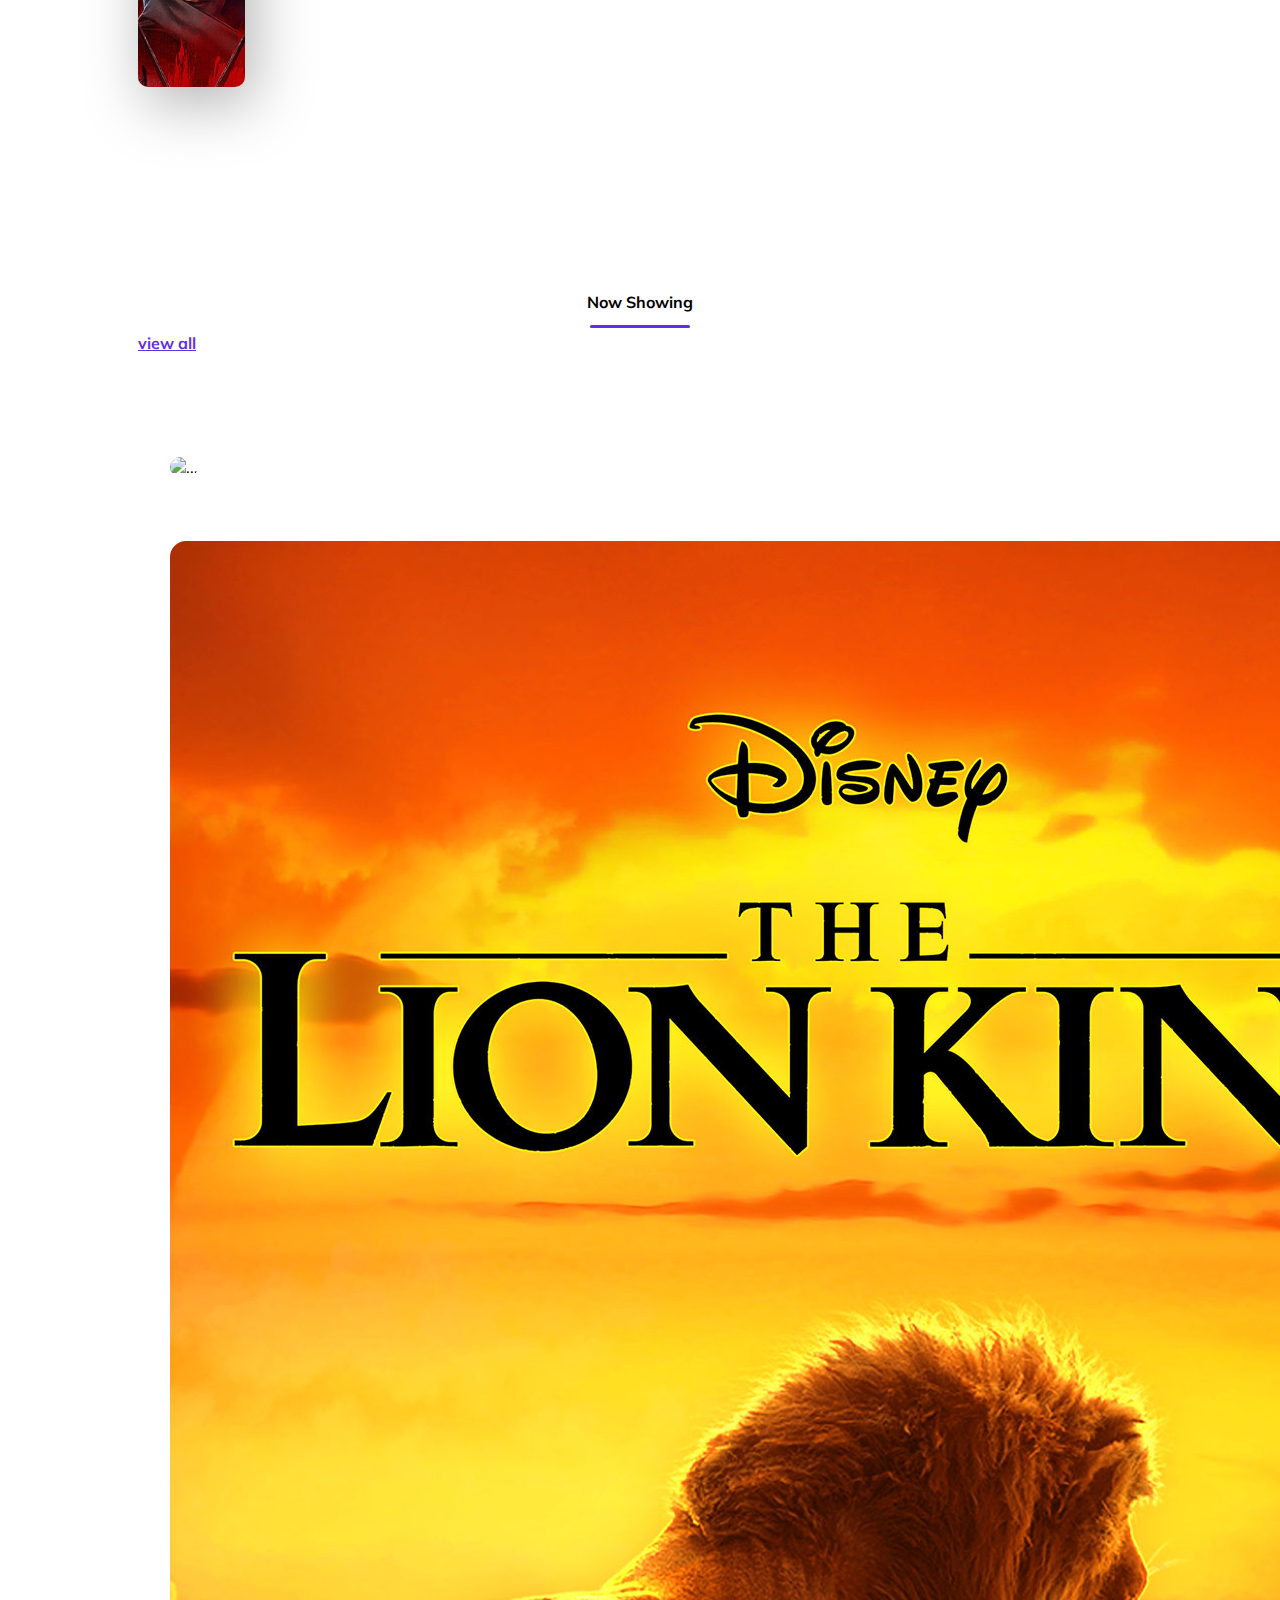
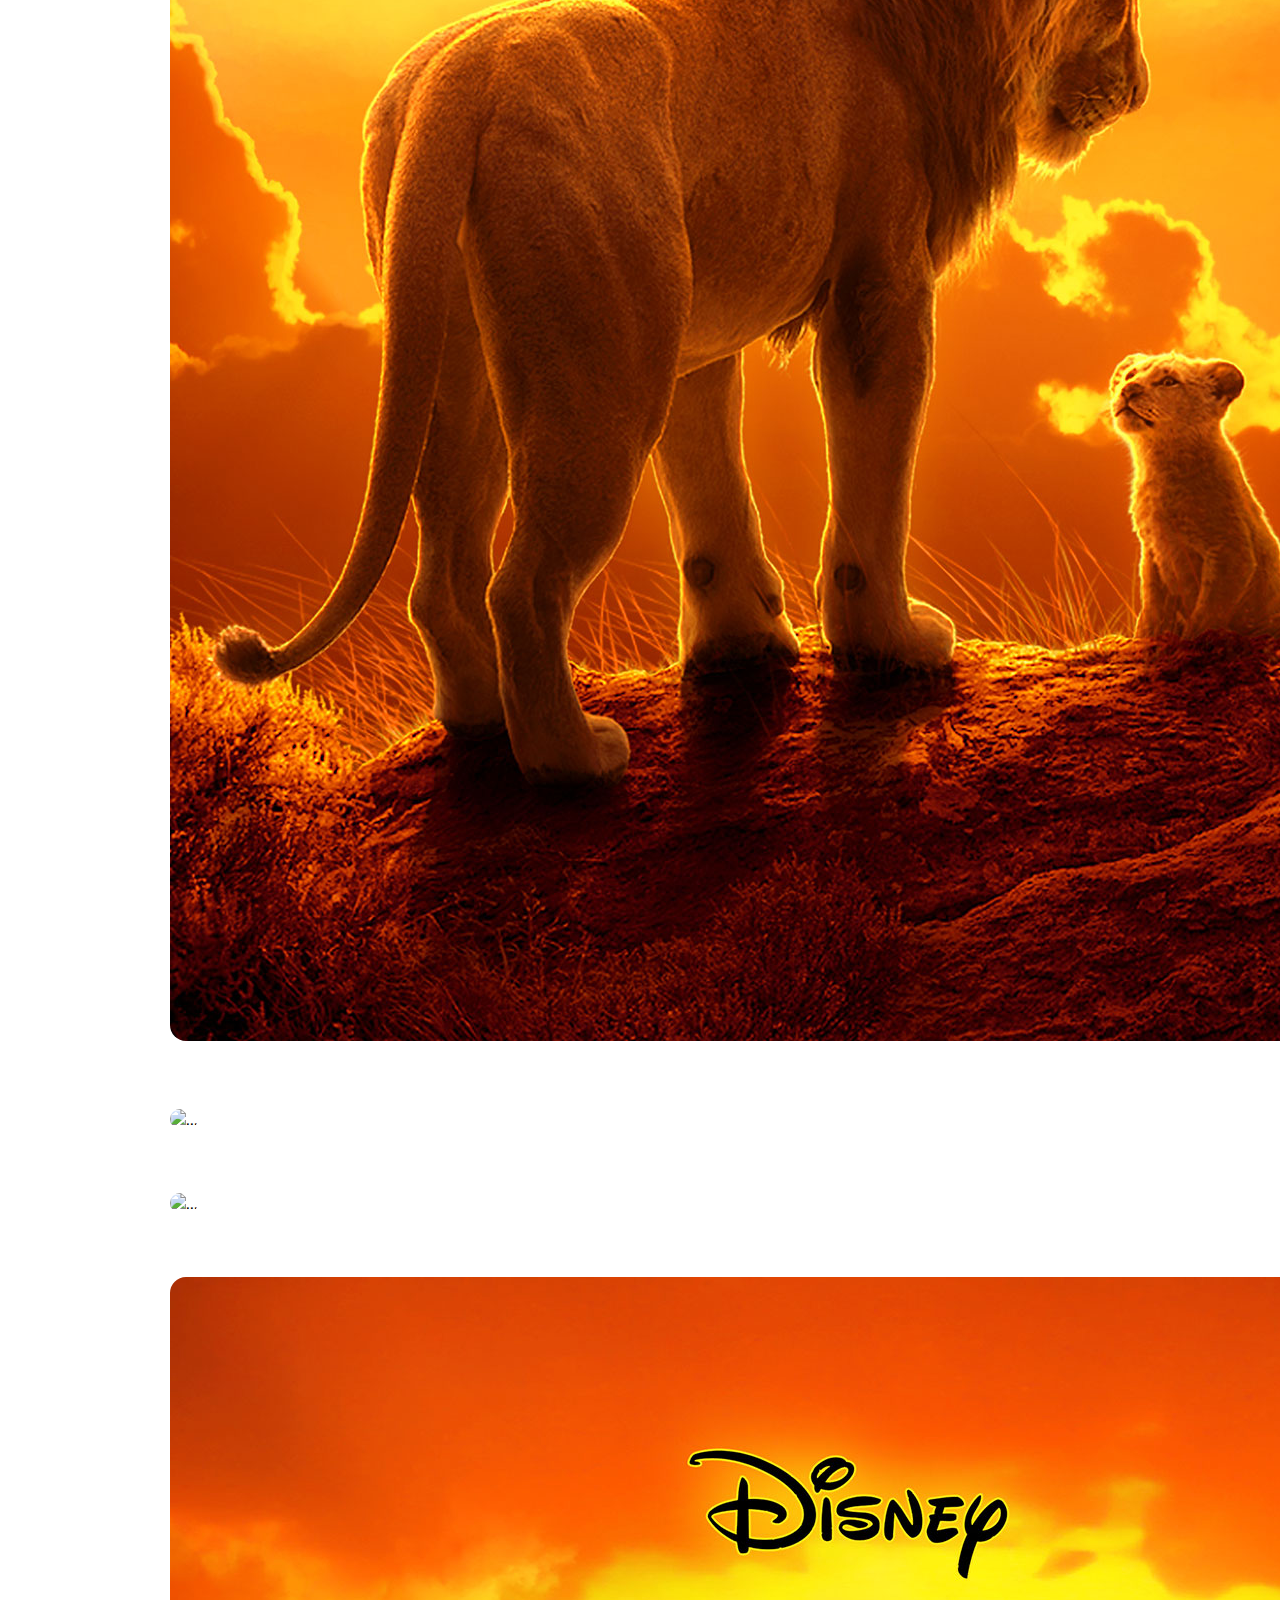
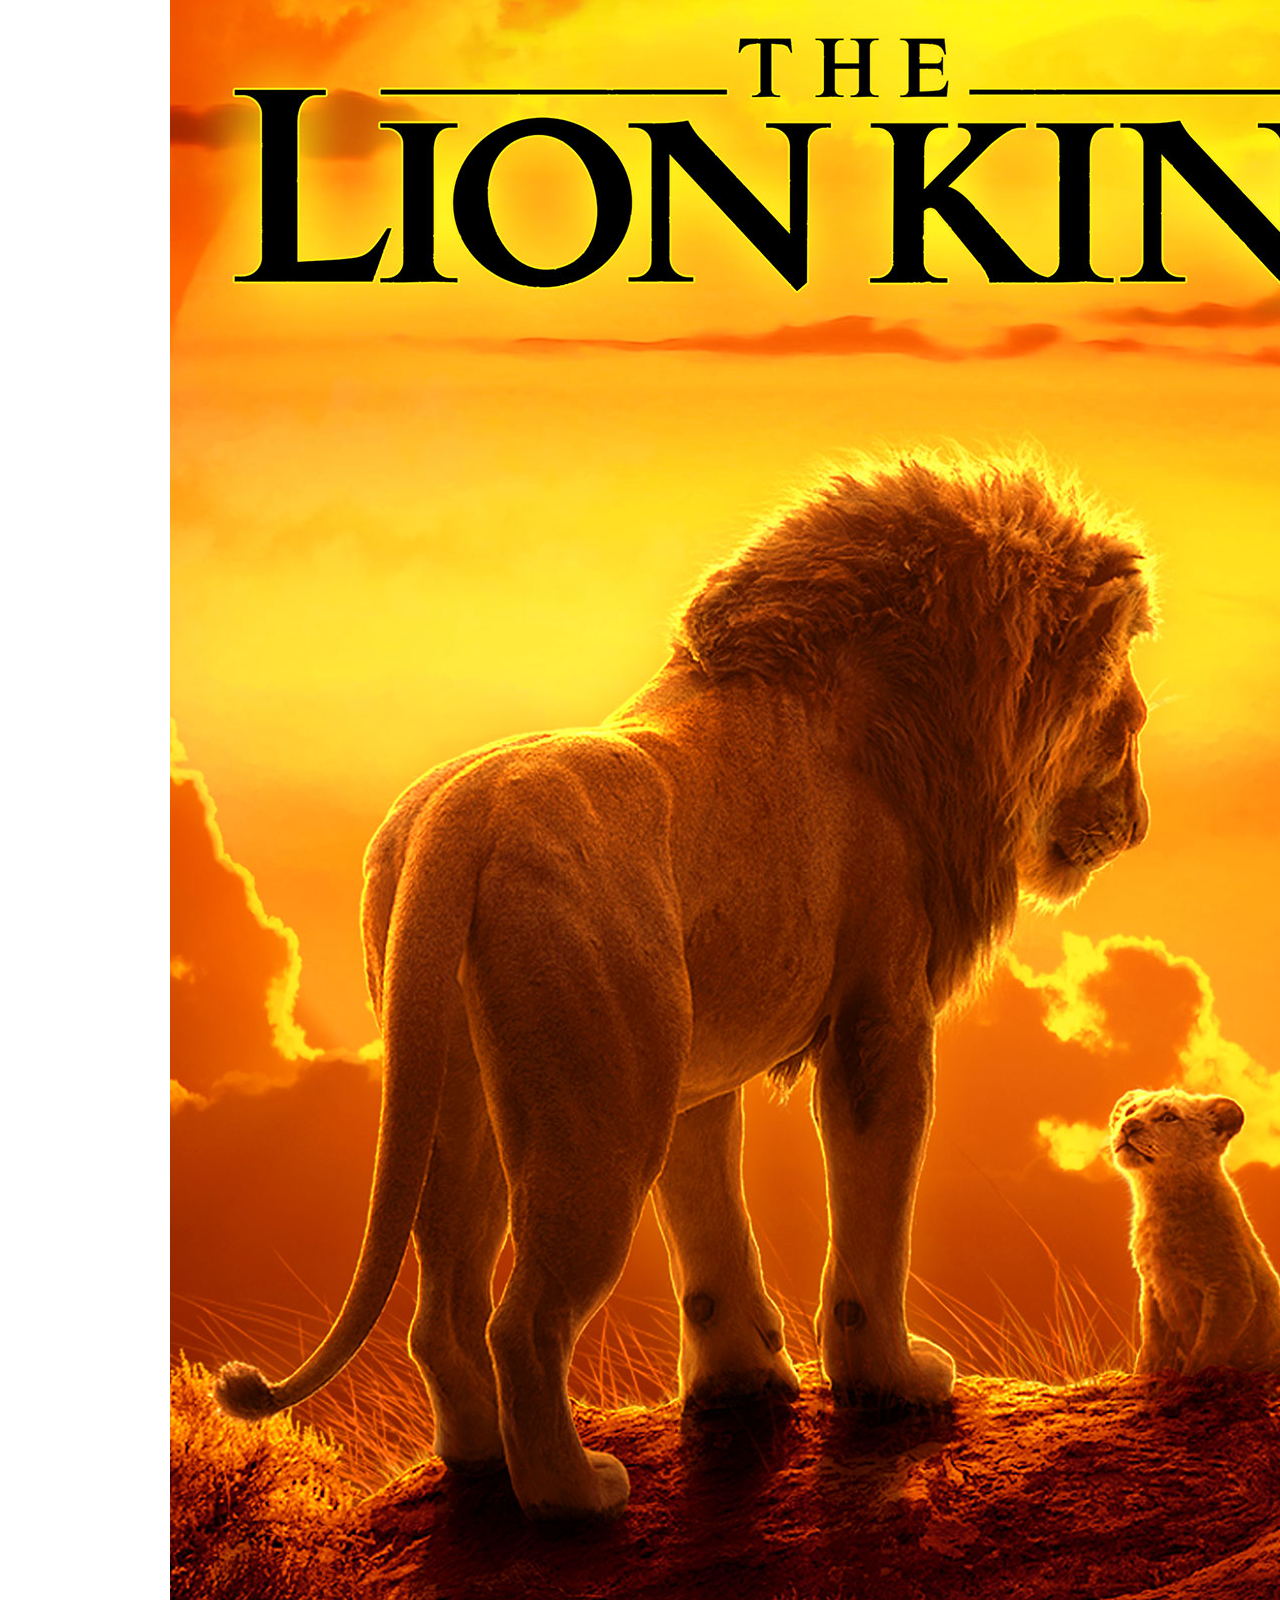
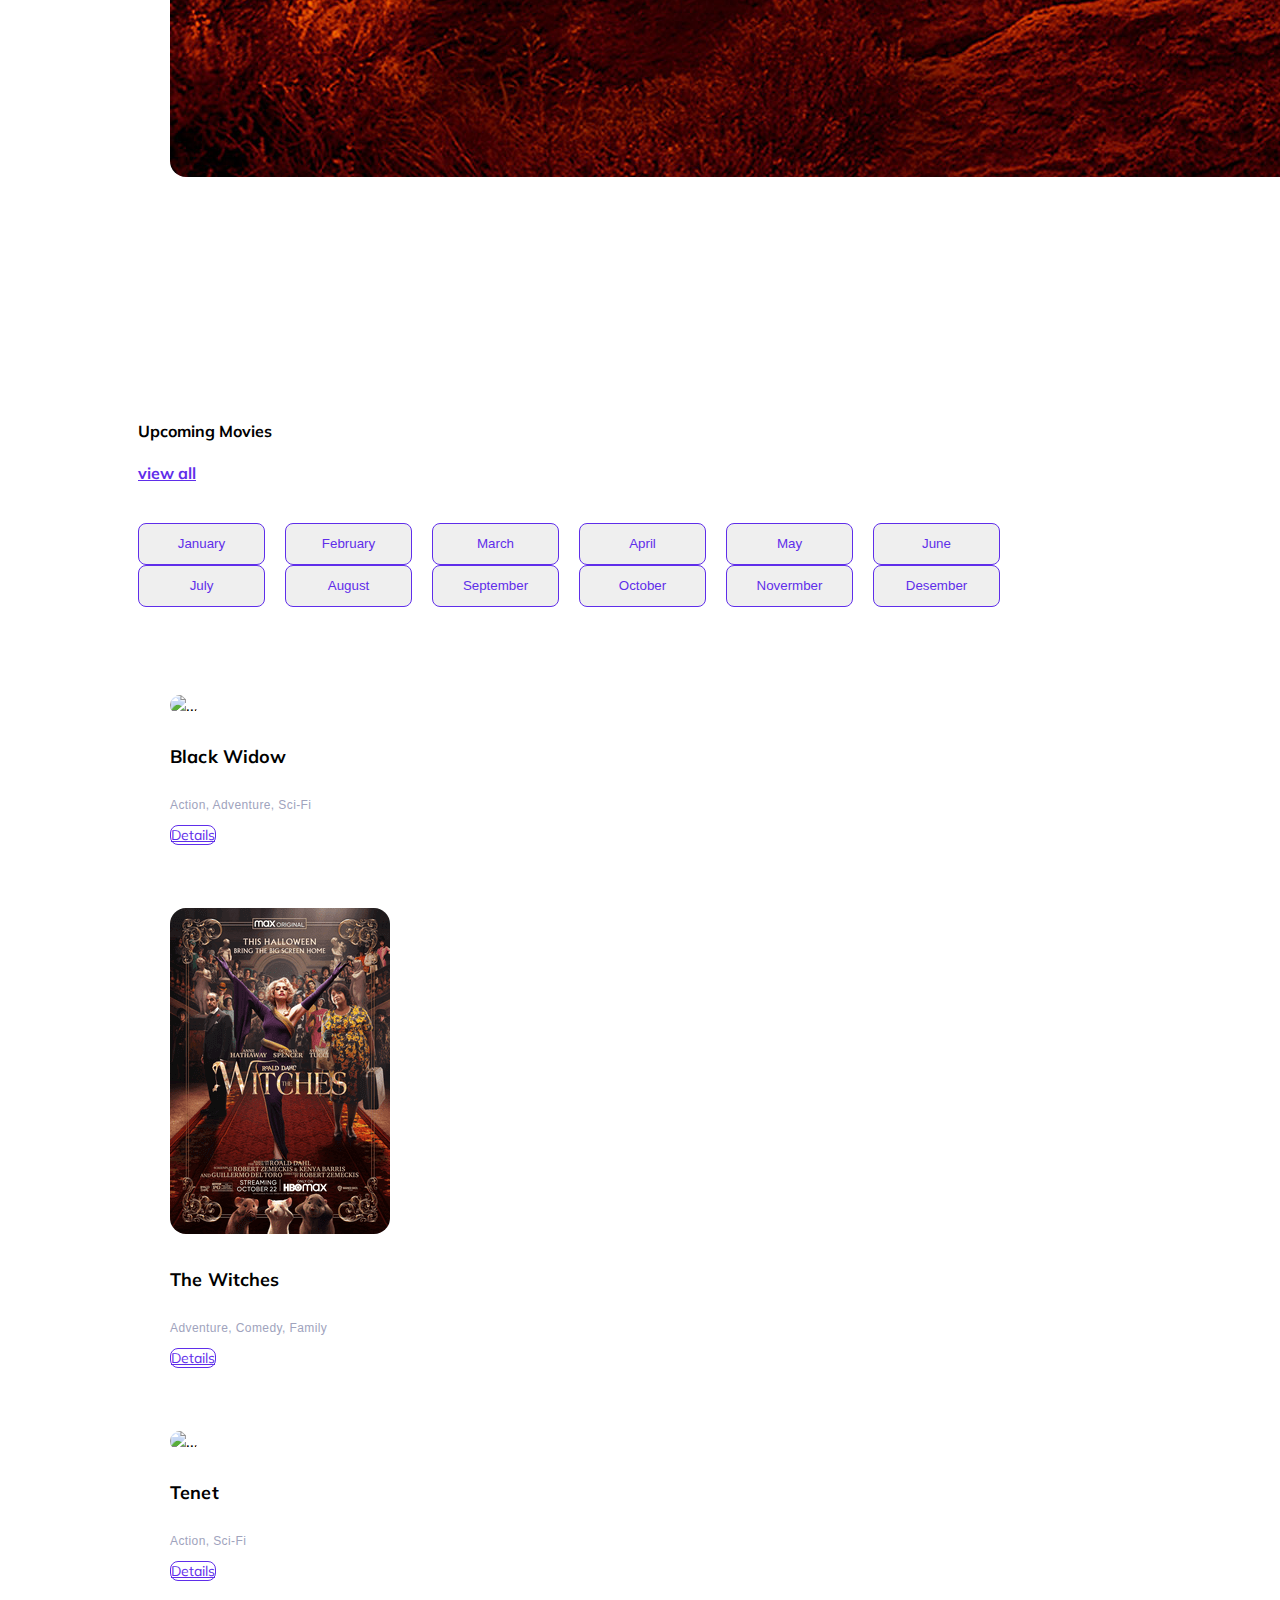
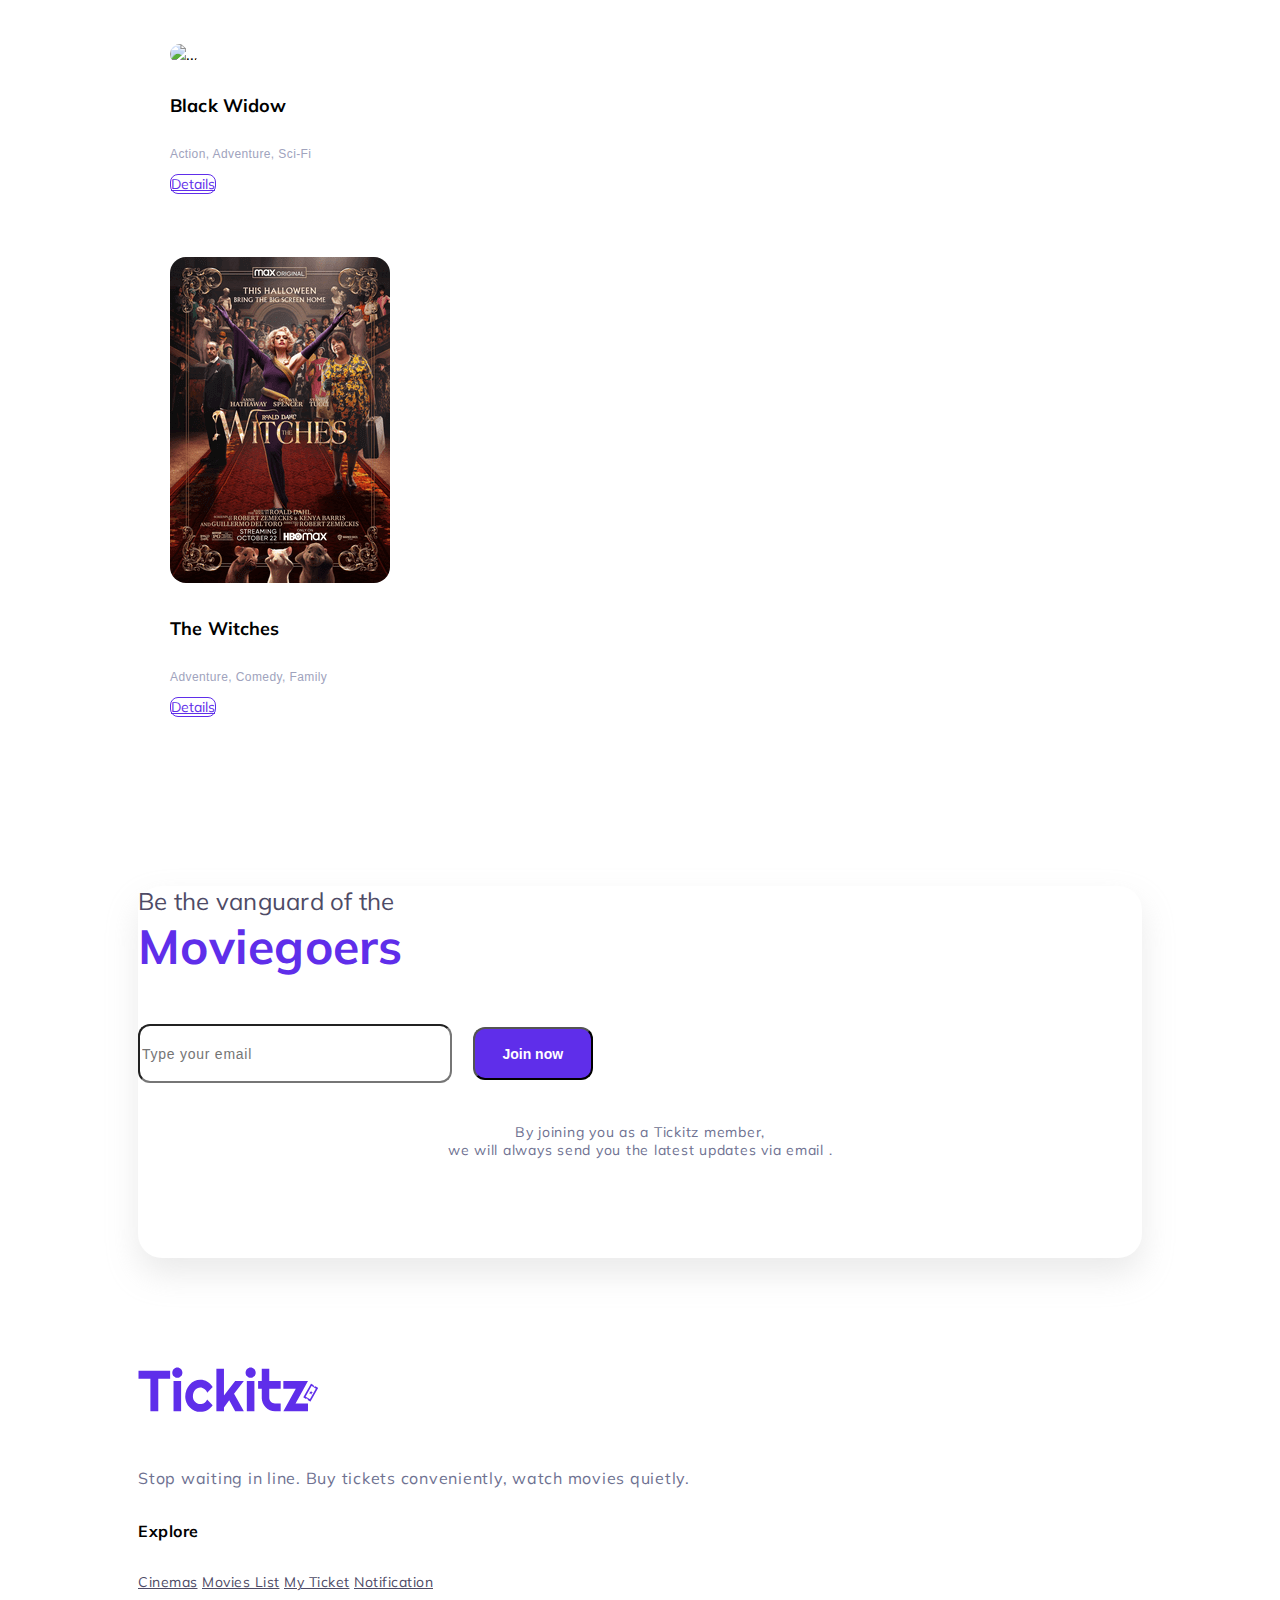
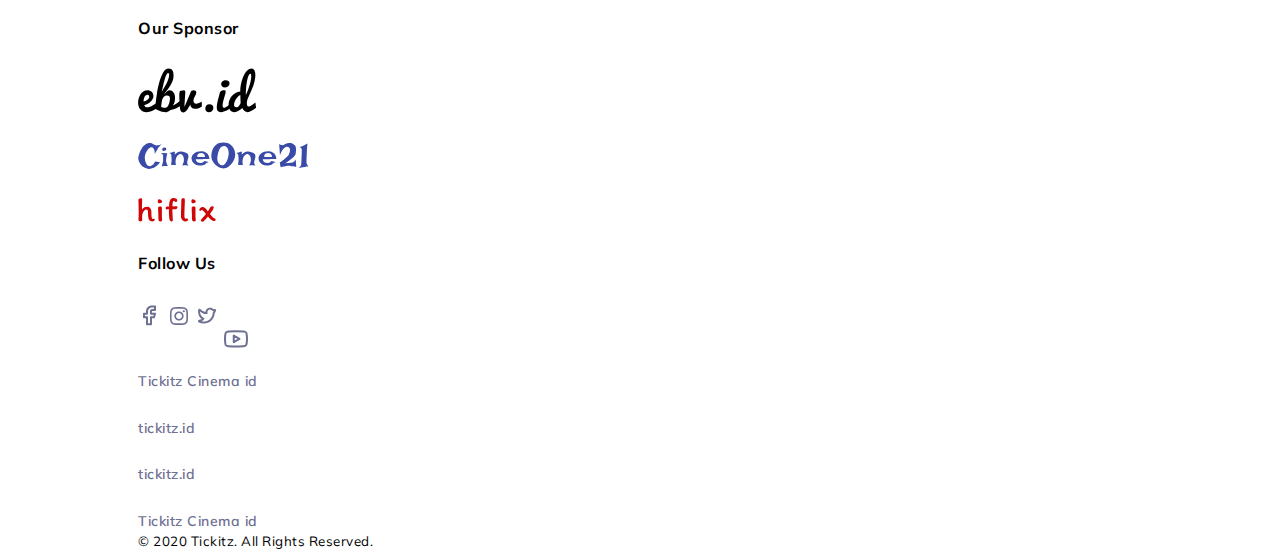
==== commit 08dc890c: "Tickitz" ====
--- a/index.html
+++ b/index.html
@@ -130,7 +130,7 @@
           <div class="card-body">
             <h5 class="card-title text-center">Spider-Man: Home Coming</h5>
             <p class="card-text">Action, Adventure, Sci-Fi</p>
-            <a href="#" class="btn btn-outline-primary">Details</a>
+            <a href="movie-details.html" class="btn btn-outline-primary">Details</a>
             <a href="#" class="btn btn-primary">Book Now</a>
           </div>
         </div>
@@ -143,7 +143,7 @@
           <div class="card-body">
             <h5 class="card-title text-center">The Lion King</h5>
             <p class="card-text">Action, Adventure, Sci-Fi</p>
-            <a href="#" class="btn btn-outline-primary">Details</a>
+            <a href="movie-details.html" class="btn btn-outline-primary">Details</a>
             <a href="#" class="btn btn-primary">Book Now</a>
           </div>
         </div>
@@ -156,7 +156,7 @@
           <div class="card-body">
             <h5 class="card-title text-center">John Wick: Chapter 3</h5>
             <p class="card-text">Action, Adventure, Sci-Fi</p>
-            <a href="#" class="btn btn-outline-primary">Details</a>
+            <a href="movie-details.html" class="btn btn-outline-primary">Details</a>
             <a href="#" class="btn btn-primary">Book Now</a>
           </div>
         </div>
@@ -169,7 +169,7 @@
           <div class="card-body">
             <h5 class="card-title text-center">Spider-Man: Home Coming</h5>
             <p class="card-text">Action, Adventure, Sci-Fi</p>
-            <a href="#" class="btn btn-outline-primary">Details</a>
+            <a href="movie-details.html" class="btn btn-outline-primary">Details</a>
             <a href="#" class="btn btn-primary">Book Now</a>
           </div>
         </div>
@@ -182,7 +182,7 @@
           <div class="card-body">
             <h5 class="card-title text-center">The Lion King</h5>
             <p class="card-text">Action, Adventure, Sci-Fi</p>
-            <a href="#" class="btn btn-outline-primary">Details</a>
+            <a href="movie-details.html" class="btn btn-outline-primary">Details</a>
             <a href="#" class="btn btn-primary">Book Now</a>
           </div>
         </div>
@@ -220,7 +220,7 @@
           <div class="card-body">
             <h5 class="card-title">Black Widow</h5>
             <p class="card-text">Action, Adventure, Sci-Fi</p>
-            <a href="#" class="btn btn-outline-primary">Details</a>
+            <a href="movie-details.html" class="btn btn-outline-primary">Details</a>
           </div>
         </div>
         <div class="card d-flex align-items-center text-center">
@@ -232,7 +232,7 @@
           <div class="card-body">
             <h5 class="card-title">The Witches</h5>
             <p class="card-text">Adventure, Comedy, Family</p>
-            <a href="#" class="btn btn-outline-primary">Details</a>
+            <a href="movie-details.html" class="btn btn-outline-primary">Details</a>
           </div>
         </div>
         <div class="card d-flex align-items-center text-center">
@@ -240,7 +240,7 @@
           <div class="card-body">
             <h5 class="card-title">Tenet</h5>
             <p class="card-text">Action, Sci-Fi</p>
-            <a href="#" class="btn btn-outline-primary">Details</a>
+            <a href="movie-details.html" class="btn btn-outline-primary">Details</a>
           </div>
         </div>
         <div class="card d-flex align-items-center text-center">
@@ -252,7 +252,7 @@
           <div class="card-body">
             <h5 class="card-title">Black Widow</h5>
             <p class="card-text">Action, Adventure, Sci-Fi</p>
-            <a href="#" class="btn btn-outline-primary">Details</a>
+            <a href="movie-details.html" class="btn btn-outline-primary">Details</a>
           </div>
         </div>
         <div class="card d-flex align-items-center text-center">
@@ -264,7 +264,7 @@
           <div class="card-body">
             <h5 class="card-title">The Witches</h5>
             <p class="card-text">Adventure, Comedy, Family</p>
-            <a href="#" class="btn btn-outline-primary">Details</a>
+            <a href="movie-details.html" class="btn btn-outline-primary">Details</a>
           </div>
         </div>
       </div>
--- a/assets/css/index.css
+++ b/assets/css/index.css
@@ -1,6 +1,6 @@
 /* GLOBAL STYLING */
 body {
-  font-family: 'Mulish', sans-serif;
+  font-family: "Mulish", sans-serif;
 }
 
 h4 {
@@ -12,91 +12,169 @@
 }
 
 .btn-outline-primary {
-  border: 1px solid #5F2EEA !important;
-}
-
+  color: #5f2eea !important;
+  border: 1px solid #5f2eea !important;
+}
+
+.btn-primary:hover {
+  background-color: #4d1fcc !important;
+}
+
+.btn-primary,
 .btn-outline-primary:hover {
-  color: #FFFFFF !important;
-}
-
-.btn-outline-primary:hover, .btn-join-now {
-  background-color: #5F2EEA !important;
+  color: #ffffff !important;
+}
+
+.btn-primary,
+.btn-outline-primary:hover {
+  background-color: #5f2eea !important;
 }
 
 /* MULTIPLE ELEMENT STYLING */
-.navbar, .footer {
+.navbar,
+.footer {
   margin-right: 130px;
   margin-left: 130px;
 }
 
-.jumbotron, .now-showing, .upcoming-movies, .join-a-member {
+.hero-section,
+.now-showing,
+.upcoming-movies,
+.join-a-member {
   margin-right: 130px;
   margin-left: 130px;
 }
 
-.jumbotron .box1, .box2, .box3 {
-  /* border: 1px solid black; */
+.hero-section .box1,
+.box2,
+.box3 {
   width: 107px;
   height: 352px;
   filter: drop-shadow(8px 16px 30px rgba(0, 0, 0, 0.3));
   border-radius: 10px;
 }
 
-.join-a-member span, .jumbotron span, .months-list .btn, .card-body .btn, .btn-view-all {
-  color: #5F2EEA;
-}
-
-.join-a-member span, .jumbotron span {
+.join-a-member span,
+.hero-section span,
+.months-list .btn,
+.card-body .btn,
+.btn-view-all {
+  color: #5f2eea;
+}
+
+.join-a-member span,
+.hero-section span {
   font-weight: 700;
   font-size: 56px;
 }
 
-.join-a-member, footer {
+.join-a-member,
+footer {
   letter-spacing: 0.5px;
 }
 
-.jumbotron .left-section p, .card-text, .input-email {
-  color: #A0A3BD;
-}
-
-.card-text, .btn-join-now {
-  font-family: 'Open Sans', sans-serif;
+.hero-section .left-section p,
+.card-text,
+.input-email {
+  color: #a0a3bd;
+}
+
+.card-text,
+.btn-join-now {
+  font-family: "Open Sans", sans-serif;
 }
 
 /* NAV STYLING*/
 .navbar {
-  padding-top: 0;
-  padding-bottom: 0;
-  height: 104px;
-  background-color: #FFFFFF !important;
-}
-
-/* JUMBOTRON STYLING */
-.jumbotron {
+  padding: 19px 0;
+  background-color: #ffffff !important;
+}
+
+.navbar .navbar-container {
+  padding: 0;
+}
+
+.navbar-brand {
+  width: 130px;
+  margin-right: 36px;
+}
+
+.navbar .nav-link {
+  color: #414141 !important;
+}
+
+.navbar .menu, .navbar .dropdown {
+  font-weight: 600;
+}
+
+.navbar .menu {
+  margin-right: 19px;
+}
+
+.navbar .dropdown-toggle {
+  margin-right: 0;
+}
+
+.navbar .btn-sign-up {
+  width: 120px;
+  height: 40px;
+  border-radius: 8px;
+}
+
+.search .btn {
+  margin: 0 24px;
+}
+
+.search input {
+  display: none;
+  width: 0;
+}
+
+.search button {
+  margin-right: 0;
+}
+
+/* FOR SCREEN ABOVE 1366px */
+@media (min-width: 1366px) {
+  .navbar-brand {
+    margin-right: 72px;
+  }
+
+  .navbar .menu {
+    margin-right: 56px;
+  }
+
+  .navbar .search .btn {
+    margin: 0 48px;
+  }
+}
+
+/* HERO STYLING */
+.hero-section {
   margin-top: 80px;
   margin-bottom: 205px;
 }
 
-.jumbotron .box1 {
-  background-image: url("../assets/img/spiderman.png");
+.hero-section .box1 {
+  background-image: url("../img/spiderman.png");
   background-position: center;
   background-size: cover;
   background-repeat: no-repeat;
 }
 
-.jumbotron .box2 {
-  margin-right:24px;
-  margin-left:24px;
+.hero-section .box2 {
+  margin-right: 24px;
+  margin-left: 24px;
   margin-bottom: 72px;
-  background-image: url("../assets/img/lion-king.png");
+  background-image: url("../img/lion-king.png");
   background-position: center;
   background-size: cover;
   background-repeat: no-repeat;
 }
 
-.jumbotron .box3 {
+.hero-section .box3 {
   margin-bottom: 144px;
-  background-image: url("../assets/img/ad225c70f9deb342f75d7fa7b019f397.png");
+  background-image: url("../img/ad225c70f9deb342f75d7fa7b019f397.png");
   background-position: center;
   background-size: cover;
   background-repeat: no-repeat;
@@ -107,7 +185,6 @@
   position: relative;
   display: flex;
   justify-content: center;
-  border: 1px solid black;
 }
 
 .now-showing h4::after {
@@ -115,29 +192,49 @@
   width: 100px;
   height: 3px;
   border-radius: 50px;
-  background-color: #5F2EEA;
+  background-color: #5f2eea;
   display: block;
   position: absolute;
   bottom: -16px;
   margin: 0 auto;
 }
 
+.now-showing-list {
+  margin-top: 72px;
+}
+
+.now-showing-list .card-title {
+  white-space: nowrap;
+  width: 159px;
+  overflow: hidden;
+  text-overflow: ellipsis;
+}
+
+.now-showing-list .card:hover .card-body {
+  display: inline-block;
+}
+
+.now-showing .card-body .btn:last-child {
+  margin-top: 8px;
+}
+
+.now-showing .card-body {
+  display: none;
+}
+
 /* UPCOMING MOVIES STYLING */
-h1, h2, h3, h4 {
-  margin: 0;
-}
-
-/* .month-based {
-  display: flex;
-  overflow: auto;
-} */
+.upcoming-movies {
+  margin-top: 208px;
+}
 
 .months-list {
   margin-top: 40px;
   margin-bottom: 56px;
 }
 
-.months-list::-webkit-scrollbar, .movies-list::-webkit-scrollbar {
+.now-showing-list::-webkit-scrollbar,
+.months-list::-webkit-scrollbar,
+.upcoming-list::-webkit-scrollbar {
   display: none;
 }
 
@@ -149,17 +246,9 @@
   flex: 0 0 auto;
 }
 
-.months-list .btn:active {
-  box-shadow: 0px 8px 30px rgba(95, 46, 234, 0.3);
-}
-
-.month-list .btn:focus {
-  background-color: #FFFFFF;
-}
-
-.movies-list .card {
+.now-showing-list .card,
+.upcoming-list .card {
   width: 223px;
-  height: 452px;
   padding: 32px;
   margin-right: 24px;
   border-radius: 24px;
@@ -192,7 +281,6 @@
 
 /* JOIN MEMBER STYLING */
 .join-a-member {
-  /* border: 1px solid black; */
   height: 372px;
   border-radius: 24px;
   margin-top: 138px;
@@ -210,16 +298,20 @@
   font-weight: 600;
 }
 
-.input-email, .btn-join-now {
+.input-email,
+.btn-join-now {
   height: 53px;
   border-radius: 12px;
 }
 
-.input-email, .join-a-member {
+.input-email,
+.join-a-member {
   letter-spacing: 0.75px;
 }
 
-.input-email, .join-a-member, .btn-join-now {
+.input-email,
+.join-a-member,
+.btn-join-now {
   font-size: 14px;
 }
 
@@ -232,27 +324,32 @@
 }
 
 .join-a-member p:first-child {
-  color: #4E4B66;
+  color: #4e4b66;
   font-size: 24px;
   font-weight: 400;
-  /* line-height: 54.72px; */
   letter-spacing: 0.25px;
   margin-bottom: 0;
 }
 
 .join-a-member p:last-child {
-  color: #6E7191;
+  color: #6e7191;
   text-align: center;
 }
-/* ==================== */
 
 /* FOOTER STYLING*/
-h5 {
+.footer h5 {
   margin-bottom: 30.54px;
   font-weight: 700;
   color: #000000;
 }
 
+.footer h5,
+.explore-link a,
+.social-usernames p,
+.copyright {
+  letter-spacing: 0.5px;
+}
+
 .sponsor-ebu {
   height: 44.85px;
 }
@@ -266,27 +363,235 @@
   height: 24.51px;
 }
 
-/* .sponsor-ebu h5, .sponsor-cine-one h5, .sponsor-hiflix h5 {
-  font-weight: 600 !important;
-} */
-
 .footer-left img {
-  margin-bottom: 29.87px;
-}
-
-.footer-left p, h5 {
+  width: 183px;
+  margin-bottom: 16px;
+}
+
+.footer-left p,
+.footer h5 {
   font-size: 16px;
 }
 
 .footer-left p {
-  color: #6E7191;
+  line-height: 32px;
   letter-spacing: 0.75px;
+}
+
+.footer-left p,
+.social-usernames p {
+  color: #6e7191;
+}
+
+.explore-link a,
+.social-usernames p {
+  font-size: 14px;
 }
 
 .explore a {
   margin-bottom: 14.7px;
 }
 
-.explore a, .container p {
-  color: #4E4B66;
-}+.explore a,
+.container p {
+  color: #4e4b66;
+}
+
+.footer-right img {
+  margin-bottom: 24px;
+}
+
+.footer-right .social-icons {
+  margin-right: 15px;
+}
+
+.footer-right .social-icons img:last-child {
+  margin-bottom: 0;
+}
+
+.footer-right .social-usernames {
+  padding-top: 2px;
+}
+
+.footer-right .social-usernames p {
+  font-weight: 600;
+  margin-bottom: 28.5px;
+}
+
+.footer-right .social-usernames p:last-child {
+  margin-bottom: 0;
+}
+
+.copyright {
+  margin: 50px 0;
+}
+
+/* MEDIA QUERY */
+/* FOR SCREEN BELOW 576px */
+@media (max-width: 576px) {
+  .navbar,
+  .hero-section,
+  .now-showing,
+  .upcoming-movies,
+  .join-a-member,
+  .footer {
+    margin-right: 10%;
+    margin-left: 10%;
+  }
+
+  .left-section p {
+    font-size: 14px;
+  }
+
+  .left-section span {
+    font-size: 48px;
+  }
+
+  .now-showing-list .card,
+  .upcoming-list .card {
+    width: 152px;
+    padding: 16px;
+  }
+
+  .now-showing-list .card-title {
+    width: 122px;
+  }
+
+  .card-title {
+    font-size: 14px;
+    font-weight: 600;
+    letter-spacing: 0.15px;
+  }
+
+  .card-text {
+    font-size: 11px;
+    font-weight: 300;
+    letter-spacing: 0.4px;
+  }
+
+  .card-body .btn {
+    width: 120px;
+    height: 25px;
+    font-size: 10px;
+    margin-top: 24px;
+  }
+
+  .join-a-member {
+    height: 401px;
+  }
+}
+
+/* FOR SCREEN BELOW 768px */
+@media (max-width: 768px) {
+  .hero-section .right-section {
+    margin-top: 64px;
+  }
+
+  .upcoming-movies .months-list {
+    margin-top: 20px;
+  }
+
+  .join-a-member .input-email,
+  .join-a-member .btn-join-now {
+    width: 100%;
+  }
+
+  .join-a-member {
+    height: 420px;
+    padding-right: 10%;
+    padding-left: 10%;
+  }
+
+  .join-a-member form {
+    margin: 42px 0 32px 0;
+  }
+
+  .join-a-member p:first-child {
+    font-size: 14px;
+    text-align: center;
+    line-height: 34px;
+  }
+
+  .join-a-member span {
+    font-size: 32px;
+  }
+
+  .join-a-member .btn-join-now {
+    margin-top: 16px;
+    font-size: 14px;
+  }
+
+  .join-a-member .input-email {
+    font-size: 12px;
+  }
+
+  .join-a-member p:last-child {
+    font-size: 12px;
+  }
+
+  .footer .sponsor-logo-container {
+    margin-bottom: 12px;
+  }
+
+  .footer .sponsor-ebu {
+    height: 30px;
+  }
+
+  .footer .sponsor-cine-one {
+    height: 17px;
+    margin-right: 24px;
+    margin-left: 24px;
+    margin-top: 0;
+    margin-bottom: 0;
+  }
+
+  .footer .sponsor-hiflix {
+    height: 25px;
+  }
+
+  .footer-left p, .explore-link a {
+    margin-bottom: 0;
+  }
+
+  .explore-link a {
+    margin-right: 40px;
+    margin-bottom: 12px;
+  }
+}
+
+/* FOR SCREEN ABOVE 992px */
+@media (min-width: 992px) {
+  .footer-left p {
+    margin-right: 85px;
+  } 
+}
+
+/* FOR SCREEN BELOW 992px */
+@media (max-width: 992px) {
+  .footer h5 {
+    margin-bottom: 16px;
+  }
+
+  .footer-right .social-usernames p {
+    display: none;
+  }
+
+  .footer-right .social-icons {
+    width: 100%;
+    margin-right: 0;
+  }
+
+  .footer-right .social-icons img {
+    margin-bottom: 0;
+    margin-right: 32px;
+  }
+
+  .footer-left {
+    margin-bottom: 40px;
+  }
+
+  .explore,
+  .sponsor {
+    margin-bottom: 48px;
+  }
+}
